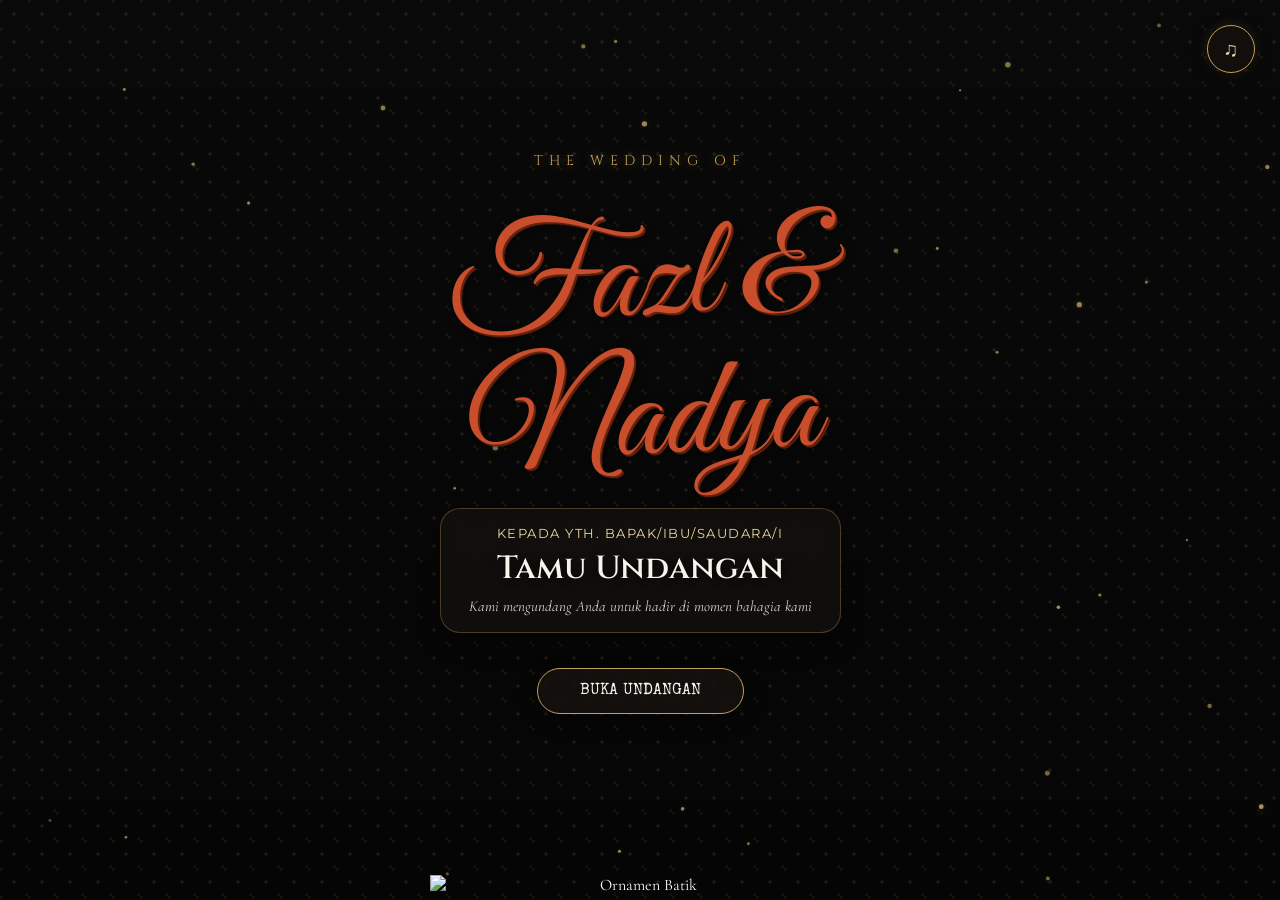
==== index.html @ 81a7ba08 "Update: Ubah sedikit design landing page" ====
<!DOCTYPE html>
<html lang="id">

<head>
    <meta charset="UTF-8">

    <meta name="viewport"
        content="width=device-width, initial-scale=1.0">

    <title>Fazl & Nadya - Wedding Invitation</title>

    <link rel="preconnect"
        href="https://fonts.googleapis.com">

    <link rel="preconnect"
        href="https://fonts.gstatic.com"
        crossorigin>

    <link href="https://fonts.googleapis.com/css2?family=Cinzel:wght@500;600;700&family=Cormorant+Garamond:ital,wght@0,400;0,500;0,600;0,700;1,400;1,600&family=Great+Vibes&family=Montserrat:wght@300;400;500;600;700&family=Special+Elite&display=swap"
        rel="stylesheet">

    <link rel="stylesheet" href="style.css">
</head>

<body>

<audio id="music" loop>
    <source src="assets/music.mp3" type="audio/mpeg">
</audio>

<button class="music-btn" id="musicBtn" aria-label="Toggle Music">
    ♫
</button>

<section class="page cover-page" id="page1">
    <div class="dark-overlay"></div>
    <div class="batik-bg-pattern"></div>
    
    <div class="cover-content">
        <div class="wedding-tag">THE WEDDING OF</div>
        <div class="cover-name">
            <span>Fazl &</span>
            <span>Nadya</span>
        </div>
        
        <div class="guest-section">
            <p class="guest-label">Kepada Yth. Bapak/Ibu/Saudara/i</p>
            <h3 class="guest-name">
            <?php echo $nama_tamu_tampil; ?>
            </h3>
            <span class="guest-sub">Kami mengundang Anda untuk hadir di momen bahagia kami</span>
        </div>
        
        <button class="open-btn pulse-glow" onclick="openInvitation()">
            BUKA UNDANGAN
        </button>

        <div class="bottom-ornament float-sway">
            <img src="assets/ornamen2.png" alt="Ornamen Batik">
        </div>
    </div>
</section>


<section class="page greeting-page" id="page2">
    <div class="dark-overlay"></div>
    <div class="batik-bg-pattern"></div>

    <div class="top-name reveal">
        Fazl &<br>
        Nadya
    </div>

    <div class="glass-box greeting-box reveal delay-1">
        <h2>Salam Hangat,</h2>
        <div class="batik-divider">
            <span></span>
            <div class="batik-motif">✦ ꕥ ✦</div>
            <span></span>
        </div>

        <p>
            Dengan penuh rasa syukur dan sukacita ke hadirat Tuhan Yang Maha Esa,
            kami bermaksud membagikan kabar bahagia ini bersama Anda. Kami mengundang
            Bapak/Ibu/Saudara/i untuk menjadi bagian dan saksi dari hari istimewa pernikahan kami.
        </p>

        <p>
            Merupakan suatu kehormatan dan kebahagiaan yang mendalam bagi kami
            apabila Bapak/Ibu/Saudara/i berkenan hadir serta memberikan doa restu
            bagi langkah awal perjalanan hidup baru kami.
        </p>
    </div>
</section>


<section class="page profile-page" id="page3">
    <div class="blur-background"></div>
    <div class="batik-bg-pattern"></div>

    <div class="profile-card reveal">
        <div class="profile-photo">
            <img src="assets/fazl.jpeg" alt="Fazl">
            <div class="photo-frame-accent"></div>
        </div>

        <div class="profile-info">
            <span class="profile-role">THE GROOM</span>
            <h1>Fazl El Hakeem, S.T</h1>
            <p class="profile-detail">
                <strong>Lahir :</strong> 01 Januari 2007
            </p>
            <p class="profile-detail">
                Putra tercinta dari Bapak Andy Weir &amp; Ibu Windy Floren
            </p>

            <blockquote class="profile-quote">
                “Bagi saya, dia bukan hanya pasangan hidup,
                tetapi juga rumah tempat saya selalu ingin pulang.”
            </blockquote>
        </div>
    </div>
    <div class="ornament top-ornament float-sway">
        <center><img src="assets/ornamen1.png" width="760" alt="Ornamen"></center>
    </div>
</section>


<section class="page profile-page bride-page" id="page4">
    <div class="blur-background"></div>
    <div class="batik-bg-pattern"></div>

    <div class="profile-card reverse reveal">
        <div class="profile-photo-nad">
            <img src="assets/nadya.jpeg" alt="Nadya">
            <div class="photo-frame-accent"></div>
        </div>

        <div class="profile-info">
            <span class="profile-role">THE BRIDE</span>
            <h1>Nadya Sulfa, S.T</h1>

            <p class="profile-detail" style="text-align: right;">
                <strong>Lahir :</strong> 31 Desember 2007
            </p>

            <p class="profile-detail" style="text-align: right;">
                Putri tercinta dari Bapak Ander Terzt &amp; Ibu Diana Lisen
            </p>

            <blockquote class="profile-quote right">
                “Dia adalah alasan saya percaya
                bahwa setiap doa baik selalu menemukan jalannya di waktu yang paling tepat.”
            </blockquote>
        </div>

    </div>
    <div class="ornament top-ornament float-sway">
        <center><img src="assets/ornamen1.png" width="760" alt="Ornamen"></center>
    </div>
</section>


<section class="page story-page" id="page5">
    <div class="dark-overlay"></div>
    <div class="batik-bg-pattern"></div>

    <div class="story-title reveal">
        <div class="story-name">
            Fazl &amp;<br>
            Nadya
        </div>
        <div class="story-label">
            • LOVE STORY •
        </div>
        <div class="batik-divider">
            <span></span>
            <div class="batik-motif">✦ ꕥ ✦</div>
            <span></span>
        </div>
    </div>

    <div class="story-container">
        <!-- STORY 1 -->
        <div class="story-card card-one reveal delay-1">
            <div class="paperclip">📎︎</div>
            <img src="assets/gallery1.jpeg" alt="First Met">
            <div class="story-text">
                <strong>First Met (2020)</strong>
                <span>
                    Pertemuan di Kampus
                    <p>“Pertemuan sederhana yang kemudian tumbuh menjadi awal dari cerita luar biasa.”</p>
                </span>
            </div>
        </div>

        <!-- STORY 2 -->
        <div class="story-card card-two reveal delay-2">
            <div class="paperclip">📎︎</div>
            <img src="assets/gallery2.jpeg" alt="The Journey">
            <div class="story-text">
                <strong>The Journey (2024–2026)</strong>
                <span>
                    Melangkah di Tempat yang Sama
                    <p>“Dari langkah yang seirama, tumbuh rasa saling percaya yang semakin nyata.”</p>
                </span>
            </div>
        </div>

        <!-- STORY 3 -->
        <div class="story-card card-three reveal delay-3">
            <div class="paperclip">📎︎</div>
            <img src="assets/gallery3.jpeg" alt="Beginning of Forever">
            <div class="story-text">
                <strong>Beginning of Forever (2027)</strong>
                <span>
                    Menuju Kehidupan Baru
                    <p>“Hari ini bukan akhir dari perjalanan, melainkan awal dari kebersamaan selamanya.”</p>
                </span>
            </div>
        </div>
    </div>
</section>


<section class="page event-page" id="page6">
  <div class="dark-overlay"></div>
  <div class="batik-bg-pattern"></div>

  <div class="event-wrapper reveal">

    <!-- 1. KIRI: WAKTU ACARA -->
    <div class="event-box event-left reveal delay-1">
      <h3 class="event-title">WAKTU ACARA</h3>
      <div class="batik-divider" style="margin: 8px auto;">
          <span></span>
          <div class="batik-motif">✦</div>
          <span></span>
      </div>
      <div class="date-stack">
        <span>12</span>
        <span>12</span>
        <span>2027</span>
      </div>
      <p class="event-day-info">Minggu • Pukul 09:00 WIB</p>
    </div>

    <!-- 2. TENGAH: FOTO + TULISAN NAMA PASANGAN -->
    <div class="event-middle reveal">
      <div class="photo-container">
        <h2 class="couple-name">Fazl &amp;<br>Nadya</h2>
        <img src="assets/gallery4.jpeg" alt="Fazl & Nadya" class="event-img">
      </div>
    </div>

    <!-- 3. KANAN: COUNTDOWN ACARA -->
    <div class="event-box event-right reveal delay-2">
      <h3 class="event-title">HITUNG MUNDUR</h3>
      <div class="batik-divider" style="margin: 8px auto;">
          <span></span>
          <div class="batik-motif">✦</div>
          <span></span>
      </div>
      <div class="countdown-row">
        <div class="time-card">
          <span id="hours">00</span>
          <small>JAM</small>
        </div>
        <span class="colon">:</span>
        <div class="time-card">
          <span id="minutes">00</span>
          <small>MENIT</small>
        </div>
        <span class="colon">:</span>
        <div class="time-card">
          <span id="seconds">00</span>
          <small>DETIK</small>
        </div>
      </div>
      <button class="remind-btn pulse-glow" onclick="alert('Tanggal acara pernikahan telah dicatat: 12 Desember 2027!')">
          INGATKAN SAYA
      </button>
    </div>

  </div>
</section>


<section class="page location-page" id="page7">
    <div class="dark-overlay"></div>
    <div class="batik-bg-pattern"></div>

    <div class="location-wrapper reveal">
        <div class="location-header">
            <span class="section-tag">WAKTU &amp; TEMPAT PERNIKAHAN</span>
            <h2 class="location-title">Lokasi Acara Pernikahan</h2>
            <div class="batik-divider">
                <span></span>
                <div class="batik-motif">✦ ꕥ ✦</div>
                <span></span>
            </div>
            <p class="location-subtitle">Dengan penuh rasa hormat, kami menanti kehadiran Bapak/Ibu/Saudara/i di venue istimewa ini</p>
        </div>

        <div class="location-grid">
            <!-- SISI KIRI: VENUE SHOWCASE (FOTO HOTEL MEWAH HD) -->
            <div class="venue-card reveal delay-1">
                <div class="venue-image-box">
                    <img src="assets/hotel-mewah.jpg" alt="Grand Ballroom Hotel Mulia Senayan" class="venue-img">
                </div>
                <div class="venue-details">
                    <h3 class="venue-name">The Grand Ballroom</h3>
                    <h4 class="venue-hotel">Hotel Mulia Senayan, Jakarta</h4>
                    <p class="venue-address">
                        Jl. Asia Afrika, Gelora, Kecamatan Tanah Abang, Kota Jakarta Pusat, DKI Jakarta 10270
                    </p>
                </div>
            </div>

            <!-- SISI KANAN: MAP & PETUNJUK ARAH -->
            <div class="map-card reveal delay-2">
                <div class="map-header">
                    <h4>Peta Lokasi &amp; Panduan Navigasi</h4>
                    <p>Klik tombol di bawah untuk melihat rute via Google Maps</p>
                </div>
                
                <div class="map-frame-box">
                    <iframe 
                        src="https://maps.google.com/maps?q=Hotel%20Mulia%20Senayan%20Jakarta&t=&z=15&ie=UTF8&iwloc=&output=embed" 
                        width="100%" 
                        height="240" 
                        style="border:0;" 
                        allowfullscreen="" 
                        loading="lazy"
                        referrerpolicy="no-referrer-when-downgrade"
                        title="Peta Hotel Mulia Senayan">
                    </iframe>
                </div>

                <div class="map-actions">
                    <a href="https://www.google.com/maps/search/?api=1&query=Hotel+Mulia+Senayan+Jakarta" 
                       target="_blank" 
                       rel="noopener noreferrer" 
                       class="luxury-map-btn pulse-glow">
                        <div class="btn-text">
                            <small>Petunjuk Arah Akurat</small>
                            <strong>BUKA DI GOOGLE MAPS</strong>
                        </div>
                    </a>
                </div>
            </div>
        </div>
    </div>
</section>


<section class="page page-gallery" id="page8">
    <div class="gallery-wrapper reveal">
    
        <div class="gallery-item foto1" onclick="openLightbox(this)">
            <img src="assets/gallery1.jpeg" alt="Foto 1">
            <div class="gallery-overlay"><span>🔍</span></div>
        </div>

        <div class="gallery-item foto2" onclick="openLightbox(this)">
            <img src="assets/gallery3.jpeg" alt="Foto 2">
            <div class="gallery-overlay"><span>🔍</span></div>
        </div>

        <div class="gallery-item foto3" onclick="openLightbox(this)">
            <img src="assets/gallery6.jpeg" alt="Foto 3">
            <div class="gallery-overlay"><span>🔍</span></div>
        </div>

        <div class="gallery-item foto4" onclick="openLightbox(this)">
            <img src="assets/gallery2.jpeg" alt="Foto 4">
            <div class="gallery-overlay"><span>🔍</span></div>
        </div>

        <div class="gallery-center">
            <div class="gallery-name">
                Fazl &amp;<br>
                Nadya
            </div>

            <div class="gallery-subtitle">
                WEDDING GALLERY
            </div>
            <div class="batik-divider" style="margin: 8px auto;">
                <span></span>
                <div class="batik-motif">✦ ꕥ ✦</div>
                <span></span>
            </div>
        </div>

        <div class="gallery-item foto5" onclick="openLightbox(this)">
            <img src="assets/gallery8.jpeg" alt="Foto 5">
            <div class="gallery-overlay"><span>🔍</span></div>
        </div>

        <div class="gallery-item foto6" onclick="openLightbox(this)">
            <img src="assets/1.jpeg" alt="Foto 6">
            <div class="gallery-overlay"><span>🔍</span></div>
        </div>

        <div class="gallery-item foto7" onclick="openLightbox(this)">
            <img src="assets/gallery7.jpeg" alt="Foto 7">
            <div class="gallery-overlay"><span>🔍</span></div>
        </div>

        <div class="gallery-item foto8" onclick="openLightbox(this)">
            <img src="assets/gallery4.jpeg" alt="Foto 8">
            <div class="gallery-overlay"><span>🔍</span></div>
        </div>
    </div>
</section>


<section class="page movie-page" id="page9">
    <div class="dark-overlay"></div>
    <div class="batik-bg-pattern"></div>

    <div class="movie-content reveal">
        <div class="movie-title">
            Fazl &amp; Nadya
            <span>WEDDING MOVIE</span>
        </div>
        <div class="batik-divider">
            <span></span>
            <div class="batik-motif">✦ ꕥ ✦</div>
            <span></span>
        </div>

        <div class="movie-box">
            <video controls poster="assets/bg.jpg">
                <source src="assets/Movie.mp4" type="video/mp4">
                Browser Anda tidak mendukung video.
            </video>
        </div>
    </div>
</section>


<section class="page wish-page" id="page10">
  <div class="dark-overlay"></div>
  <div class="batik-bg-pattern"></div>

  <div class="wish-container reveal">

    <!-- 1. KARTU UCAPAN GLASSMORPHISM -->
    <div class="wish-glass-card">
      <h3 class="wish-card-title">Kirim Doa Restu &amp; Ucapan</h3>
      <div class="batik-divider" style="margin: 10px auto 20px auto;">
          <span></span>
          <div class="batik-motif">✦</div>
          <span></span>
      </div>

      <form id="wishForm">
        <div class="wish-input-group">
          <label for="guestName">Nama Anda :</label>
          <input type="text" id="guestName" placeholder="Tuliskan nama lengkap Anda" required>
        </div>

        <div class="wish-input-group">
          <label for="message">Pesan &amp; Doa Restu :</label>
          <textarea id="message" rows="3" placeholder="Tuliskan doa serta ucapan selamat untuk kedua mempelai..." required></textarea>
        </div>

        <div class="wish-btn-container">
          <button type="submit" class="wish-submit-btn pulse-glow">
              KIRIM UCAPAN
          </button>
        </div>
      </form>

      <!-- FOOTER QR CODE & CASHLESS TEXT -->
      <div class="wish-cashless-footer">
        <div class="qr-box">
            <img src="assets/QR code.jpeg" alt="QR Code Amplop Digital" class="qr-img">
        </div>
        <div class="cashless-info">
            <strong>Tanda Kasih Digital (Cashless)</strong>
            <p class="gift-text">
              Doa restu Anda adalah karunia yang terindah bagi kami. Namun jika memberi merupakan ungkapan kasih, Anda dapat memberikan tanda kasih secara cashless melalui QRIS di atas.
            </p>
        </div>
      </div>
    </div>

    <!-- 2. TULISAN NAMA PASANGAN -->
    <div class="wish-couple-name">
      Fazl &amp;<br>
      Nadya
    </div>

  </div>
</section>


<section class="page thank-page" id="page11">
    <div class="dark-overlay"></div>
    <div class="batik-bg-pattern"></div>
    
    <div class="thank-container reveal">
        <!-- 1. TULISAN THANK YOU -->
        <div class="thank-left">
            <h1>Terima Kasih</h1>
            <div class="batik-divider">
                <span></span>
                <div class="batik-motif">✦ ꕥ ✦</div>
                <span></span>
            </div>
            <p>
                Merupakan kehormatan dan kebahagiaan bagi kami apabila Bapak/Ibu/Saudara/i berkenan hadir dan memberikan doa restu bagi lembaran baru kehidupan kami.<br>
                Sampai jumpa di hari bahagia kami!
            </p>
        </div>

        <!-- 2. NAMA PASANGAN -->
        <div class="thank-right-name">
            Fazl &amp;<br>
            Nadya
        </div>
    </div>
</section>

<!-- LIGHTBOX PREVIEW MODAL -->
<div id="imageLightbox" class="lightbox-modal" onclick="closeLightbox(event)">
    <button class="lightbox-close" aria-label="Tutup Pratinjau">&times;</button>
    <img class="lightbox-content" id="lightboxImg" alt="Foto Galeri Pernikahan">
</div>

<!-- FLOATING BOTTOM NAVIGATION BAR -->
<nav class="bottom-nav" id="bottomNav" aria-label="Navigasi Section Undangan">
    <a href="#page3" class="nav-item active" data-nav="page3">
        <span class="nav-label">Mempelai</span>
    </a>
    <a href="#page6" class="nav-item" data-nav="page6">
        <span class="nav-label">Acara</span>
    </a>
    <a href="#page7" class="nav-item" data-nav="page7">
        <span class="nav-label">Lokasi</span>
    </a>
    <a href="#page8" class="nav-item" data-nav="page8">
        <span class="nav-label">Galeri</span>
    </a>
    <a href="#page10" class="nav-item" data-nav="page10">
        <span class="nav-label">Ucapan</span>
    </a>
</nav>

<script src="script.js"></script>

</body>
</html>
---- style.css ----
* {
  margin: 0;
  padding: 0;
  box-sizing: border-box;
}

html {
  scroll-behavior: smooth;
}

body {
  background: #111;
  color: white;
  overflow-x: hidden;

  font-family: "Cormorant Garamond", serif;
}

.lock-scroll {
  overflow: hidden;
}

:root {
  --orange: #c94e2c;
  --orange-light: #df6441;
  --orange-dark: #9e361b;
  --gold: #c5a059;
  --gold-light: #ebd8a7;
  --gold-dark: #967431;
  --cream: #f7f4eb;
  --cream-soft: #eee9dd;
  --dark: #14110f;
  --dark-surface: #1e1916;
  --glass: rgba(24, 20, 18, 0.78);
  --glass-border: rgba(197, 160, 89, 0.32);
}

/* --- UTILITIES & BATIK JAVANESE ACCENTS --- */
.wedding-tag {
  font-family: 'Cinzel', serif;
  font-size: 14px;
  letter-spacing: 6px;
  color: var(--gold);
  text-shadow: 0 0 10px rgba(197, 160, 89, 0.5);
  margin-top: -35px;
  margin-bottom: 8px;
  z-index: 3;
}

.guest-section {
  position: relative;
  z-index: 3;
  text-align: center;
  color: white;
  margin-top: -15px;
  background: rgba(22, 18, 16, 0.72);
  backdrop-filter: blur(8px);
  padding: 16px 28px;
  border-radius: 20px;
  border: 1px solid var(--glass-border);
  box-shadow: 0 8px 25px rgba(0, 0, 0, 0.45);
}

.guest-label {
  font-family: 'Montserrat', sans-serif;
  font-size: 13px;
  letter-spacing: 1.5px;
  text-transform: uppercase;
  color: var(--gold-light);
  margin-bottom: 6px;
}

.guest-name {
  font-family: 'Cinzel', serif;
  font-size: clamp(22px, 3.5vw, 32px);
  font-weight: 600;
  color: var(--cream);
  text-shadow: 0 2px 8px rgba(0, 0, 0, 0.8);
  margin-bottom: 6px;
}

.guest-sub {
  font-family: 'Cormorant Garamond', serif;
  font-size: 15px;
  font-style: italic;
  color: #d8d3c5;
}

.batik-bg-pattern {
  position: absolute;
  inset: 0;
  background-image: 
    radial-gradient(circle at 50% 50%, rgba(197, 160, 89, 0.12) 1.5px, transparent 2px),
    radial-gradient(circle at 0 0, rgba(197, 160, 89, 0.08) 3px, transparent 3.5px),
    radial-gradient(circle at 100% 100%, rgba(197, 160, 89, 0.08) 3px, transparent 3.5px);
  background-size: 28px 28px;
  pointer-events: none;
  z-index: 1;
}

.batik-divider {
  display: flex;
  align-items: center;
  justify-content: center;
  gap: 12px;
  margin: 15px auto;
  width: 80%;
  max-width: 320px;
}

.batik-divider span {
  flex: 1;
  height: 1px;
  background: linear-gradient(90deg, transparent, var(--gold), transparent);
}

.batik-motif {
  color: var(--gold);
  font-size: 14px;
  letter-spacing: 4px;
  text-shadow: 0 0 10px rgba(197, 160, 89, 0.5);
}

.batik-badge {
  display: inline-block;
  font-family: 'Cinzel', serif;
  font-size: 11px;
  letter-spacing: 3px;
  color: var(--gold);
  border: 1px solid rgba(197, 160, 89, 0.4);
  padding: 4px 14px;
  border-radius: 20px;
  margin-bottom: 12px;
  background: rgba(197, 160, 89, 0.08);
}

/* --- ANIMATIONS ENGINE --- */
.reveal {
  opacity: 0;
  transform: translateY(35px);
  transition: opacity 0.85s cubic-bezier(0.16, 1, 0.3, 1), transform 0.85s cubic-bezier(0.16, 1, 0.3, 1);
  will-change: opacity, transform;
}

.reveal.revealed {
  opacity: 1;
  transform: translateY(0);
}

.delay-1 { transition-delay: 0.15s; }
.delay-2 { transition-delay: 0.3s; }
.delay-3 { transition-delay: 0.45s; }

@keyframes pulseGlow {
  0%, 100% {
    box-shadow: 0 0 15px rgba(201, 78, 44, 0.4), 0 0 25px rgba(197, 160, 89, 0.25);
    transform: scale(1);
  }
  50% {
    box-shadow: 0 0 25px rgba(201, 78, 44, 0.7), 0 0 45px rgba(197, 160, 89, 0.5);
    transform: scale(1.03);
  }
}

.pulse-glow {
  animation: pulseGlow 2.8s infinite ease-in-out;
}

@keyframes floatSway {
  0%, 100% {
    transform: translateX(-50%) translateY(0);
  }
  50% {
    transform: translateX(-50%) translateY(-8px);
  }
}

.float-sway {
  animation: floatSway 4s infinite ease-in-out;
}

@keyframes spinSlow {
  from { transform: rotate(0deg); }
  to { transform: rotate(360deg); }
}

.music-btn.playing {
  animation: spinSlow 6s linear infinite;
  border-color: var(--gold);
  color: var(--gold-light);
  box-shadow: 0 0 20px rgba(197, 160, 89, 0.6);
}

/* --- FLOATING BOTTOM NAVIGATION BAR --- */
.bottom-nav {
  position: fixed;
  bottom: 20px;
  left: 50%;
  transform: translateX(-50%) translateY(120px);
  opacity: 0;
  pointer-events: none;
  z-index: 9999;
  display: flex;
  align-items: center;
  gap: 6px;
  padding: 8px 16px;
  background: rgba(20, 16, 14, 0.88);
  backdrop-filter: blur(14px);
  -webkit-backdrop-filter: blur(14px);
  border: 1px solid var(--glass-border);
  border-radius: 40px;
  box-shadow: 0 10px 35px rgba(0, 0, 0, 0.6), 0 0 20px rgba(197, 160, 89, 0.2);
  transition: transform 0.6s cubic-bezier(0.16, 1, 0.3, 1), opacity 0.4s ease;
  max-width: 95vw;
}

body.invitation-open .bottom-nav {
  transform: translateX(-50%) translateY(0);
  opacity: 1;
  pointer-events: auto;
}

.nav-item {
  display: inline-flex;
  align-items: center;
  justify-content: center;
  text-decoration: none;
  color: var(--cream-soft);
  padding: 8px 16px;
  border-radius: 20px;
  transition: all 0.25s ease;
  font-family: 'Montserrat', sans-serif;
  font-size: 12px;
  font-weight: 500;
  letter-spacing: 0.8px;
  border: 1px solid transparent;
}

.nav-item:hover,
.nav-item.active {
  background: rgba(197, 160, 89, 0.25);
  color: var(--gold-light);
  border-color: rgba(197, 160, 89, 0.45);
  transform: translateY(-2px);
  box-shadow: 0 4px 15px rgba(197, 160, 89, 0.25);
}

body:not(.invitation-open) .page:not(#page1) {
  display: none !important;
}

#page1 {
  min-height: 100vh;
}

.page {
  position: relative;
  width: 100%;
  min-height: 110vh;
  overflow: hidden;
  background-size: cover;
  background-position: center;
  background-attachment: fixed;
  display: flex;
  align-items: center;
  justify-content: center;
}
.cover-page,
.greeting-page,
.profile-page,
.bride-page {
  background-image: url("assets/bg.jpg");
}

.story-page,
.event-page,
.location-page {
  background-image: url(assets/bg2.jpg);
}

.gallery-page {
  background-image: url(assets/bg3.jpeg);
}

.dark-overlay {
  position: absolute;
  inset: 0;
  background: linear-gradient(rgba(0, 0, 0, 0.48), rgba(0, 0, 0, 0.7));
  z-index: 0;
}

.cover-page {
  background-position: center;
}

.cover-content {
  position: relative;
  z-index: 2;
  width: 100%;
  min-height: 100vh;
  display: flex;
  flex-direction: column;
  justify-content: center;
  align-items: center;
  gap: 30px; /* Memberi jarak otomatis antar nama, tombol, dan ornamen */
  padding: 20px;
}

.cover-name {
  color: var(--orange);
  font-family: "Great Vibes", cursive;
  font-size: clamp(80px, 13vw, 140px);
  line-height: 0.999;
  text-align: center;
  transform: rotate(-3deg);
  text-shadow:
    2px 2px 1px #68230f,
    3px 3px 8px rgba(0, 0, 0, 0.7);
  margin-top: 5px;
}

.cover-name span {
  display: block;
}

.open-btn {
  position: relative;
  z-index: 5;
  margin-top: 5px;
  padding: 14px 42px;
  min-width: 200px;
  border-radius: 30px;
  border: 1px solid var(--gold);
  background: rgba(22, 18, 16, 0.85);
  color: var(--cream);
  font-family: "Special Elite", cursive;
  font-size: 16px;
  cursor: pointer;
  transition: 0.3s;
  box-shadow: 0 4px 20px rgba(0, 0, 0, 0.4);
}

.open-btn:hover {
  background: var(--orange);
  border-color: var(--gold-light);
  transform: scale(1.05); /* Efek membesar di tengah */
}

.ornament {
  position: absolute;
  z-index: 3;
  color: var(--cream);
  font-size: 30px;
  letter-spacing: 15px;
}

.bottom-ornament {
  position: absolute;
  bottom: 5px; /* Menempel di dasar/paling bawah layar */
  left: 50%;
  transform: translateX(-50%); /* Lurus pas di tengah secara horizontal */
  z-index: 2;
  width: 90%;
  max-width: 600px; /* Ukuran lebar pas agar tidak terlalu raksasa */
  text-align: center;
}

.bottom-ornament img {
  width: 70%;
  height: auto;
  display: block;
  margin: 0 auto;
}

.top-ornament {
  position: absolute;
  top: 5px; /* Mengatur posisi naik lebih ke atas dari batas atas halaman */
  left: 50%; /* Memindahkan titik acuan ke tengah layar secara horizontal */
  transform: translateX(
    -50%
  ); /* Menggeser 50% ke kiri agar presisi LURUS DI TENGAH */
  z-index: 3;
  width: 90%;
  max-width: 600px; /* Mengatur ukuran lebar maksimum ornamen agar pas & rapi */
  text-align: center;
}

.top-ornament img {
  width: 70%;
  height: auto;
  display: block;
  margin: 0 auto;
}

.top-name {
  position: absolute;
  top: 10px;
  z-index: 3;
  text-align: center;
  color: var(--orange);
  font-family: "Great Vibes", cursive;
  font-size: 75px;
  line-height: 0.9;
}

.glass-box {
  position: relative;
  z-index: 2;
  background: var(--glass);
  border: 1px solid var(--glass-border);
  backdrop-filter: blur(12px);
  -webkit-backdrop-filter: blur(12px);
  border-radius: 30px;
  box-shadow: 0 15px 35px rgba(0, 0, 0, 0.45), 0 0 20px rgba(197, 160, 89, 0.1);
}

.greeting-box {
  width: min(85%, 850px);
  padding: 40px 50px;
  color: #f7f4eb;
  font-family: "Cormorant Garamond", serif;
  font-size: 21px;
  line-height: 1.7;
  text-align: center;
}

.greeting-box h2 {
  margin-bottom: 12px;
  font-size: 28px;
  font-family: "Cinzel", serif;
  letter-spacing: 2px;
  color: var(--gold-light);
}

.greeting-box p {
  margin-bottom: 20px;
  color: #ece8db;
}

.profile-page {
  background-position: center;
}

.blur-background {
  position: absolute;
  inset: 0;
  background: linear-gradient(rgba(0, 0, 0, 0.55), rgba(0, 0, 0, 0.75));
  background-size: cover;
  background-position: center;
  filter: blur(5px);
  transform: scale(1.05);
  opacity: 0.85;
}

.profile-card {
  position: relative;
  z-index: 2;
  width: 90%;
  max-width: 1100px;
  display: flex;
  align-items: center;
  gap: 0;
  border-radius: 24px;
  box-shadow: 0 20px 45px rgba(0, 0, 0, 0.6);
  border: 1px solid var(--glass-border);
  overflow: hidden;
  transition: transform 0.35s ease, border-color 0.35s ease;
}

.profile-card:hover {
  transform: translateY(-4px);
  border-color: var(--gold);
}

.profile-photo {
  position: relative;
  width: 420px;
  height: 580px;
  flex-shrink: 0;
  overflow: hidden;
}

.profile-photo img {
  width: 100%;
  height: 100%;
  object-fit: cover;
  transition: transform 0.5s ease;
}

.profile-card:hover .profile-photo img,
.profile-card:hover .profile-photo-nad img {
  transform: scale(1.04);
}

.photo-frame-accent {
  position: absolute;
  inset: 12px;
  border: 1px solid rgba(197, 160, 89, 0.35);
  pointer-events: none;
  border-radius: 8px;
}

.profile-info {
  min-height: 425px;
  flex: 1;
  padding: 45px;
  display: flex;
  flex-direction: column;
  justify-content: center;
  background: var(--glass);
  backdrop-filter: blur(12px);
  -webkit-backdrop-filter: blur(12px);
}

.profile-role {
  font-family: 'Cinzel', serif;
  font-size: 11px;
  letter-spacing: 4px;
  color: var(--gold);
  margin-bottom: 8px;
}

.profile-info h1 {
  color: var(--orange-light);
  font-family: "Great Vibes", cursive;
  font-size: clamp(40px, 4.5vw, 70px);
  font-weight: 400;
  margin-bottom: 18px;
  line-height: 1.1;
  text-shadow: 1px 1px 3px rgba(0, 0, 0, 0.6);
}

.profile-detail {
  font-family: "Cormorant Garamond", serif;
  font-size: 21px;
  line-height: 1.6;
  margin-bottom: 8px;
  color: #eae5d8;
}

.profile-detail strong {
  font-family: "Montserrat", sans-serif;
  font-size: 14px;
  letter-spacing: 1px;
  color: var(--gold-light);
  text-transform: uppercase;
}

.profile-quote {
  margin-top: 20px;
  font-family: "Cormorant Garamond", serif;
  font-size: 19px;
  font-style: italic;
  line-height: 1.6;
  max-width: 650px;
  color: #dfd8c7;
  border-left: 2px solid var(--gold);
  padding-left: 18px;
}

.profile-photo-nad {
  position: relative;
  width: 420px;
  height: 580px;
  flex-shrink: 0;
  overflow: hidden;
}

.profile-photo-nad img {
  width: 100%;
  height: 100%;
  object-fit: cover;
  transition: transform 0.5s ease;
}

.right {
  text-align: right;
  margin-top: 20px;
  font-family: "Cormorant Garamond", serif;
  font-size: 19px;
  font-style: italic;
  line-height: 1.6;
  max-width: 650px;
  margin-left: auto;
  align-self: flex-end;
  border-left: none;
  border-right: 2px solid var(--gold);
  padding-right: 18px;
  padding-left: 0;
}

.profile-card.reverse {
  flex-direction: row-reverse;
}

.profile-card.reverse .profile-info {
  border-radius: 20px 0 0 20px;
  text-align: center;
}

.profile-card.reverse .profile-photo {
  order: 2;
}

.story-page {
  flex-direction: column;
  justify-content: flex-start;
  padding-top: 35px;
}

.story-title {
  position: relative;
  z-index: 3;
  display: flex;
  flex-direction: column;
  align-items: center;
  text-align: center;
  gap: 8px;
  margin-bottom: 20px;
}

.story-name {
  color: var(--orange);
  font-family: "Great Vibes", cursive;
  font-size: 65px;
  line-height: 0.95;
  text-shadow: 2px 2px 1px #68230f, 3px 3px 8px rgba(0, 0, 0, 0.7);
}

.story-label {
  padding: 8px 24px;
  border-radius: 20px;
  background: rgba(30, 24, 20, 0.7);
  border: 1px solid var(--glass-border);
  font-family: "Special Elite", cursive;
  font-size: 16px;
  color: var(--cream);
  letter-spacing: 3px;
}

.story-container {
  position: relative;
  z-index: 2;
  width: 85%;
  max-width: 1100px;
  display: flex;
  justify-content: center;
  align-items: center;
  gap: 30px;
  margin-top: 10px;
}

.story-card {
  position: relative;
  width: 30%;
  background: #f2f0e7;
  padding: 10px 10px 25px;
  color: #556a58;
  box-shadow: 0 10px 20px rgba(0, 0, 0, 0.4);
  transition: 0.3s;
}

.story-card:hover {
  transform: translateY(-10px) rotate(0deg);
}

.story-card img {
  display: block;
  width: 100%;
  aspect-ratio: 0.75;
  object-fit: cover;
}

.card-one {
  transform: rotate(2deg);
}

.card-two {
  transform: rotate(-4deg);
}

.card-three {
  transform: rotate(3deg);
}

.paperclip {
  position: absolute;
  top: -35px;
  left: 50%;
  font-size: 60px;
  color: #aaa;
  transform: translateX(-50%);
  z-index: 5;
}

.story-text {
  padding-top: 25px;
  text-align: center;
  font-family: "Special Elite", cursive;
  font-size: 20px;
  line-height: 1.4;
}

.story-text strong {
  display: block;
  margin-bottom: 5px;
}

/* ==========================================
   HALAMAN EVENT / ACARA (CSS GRID 3 KOLOM)
   ========================================== */

/* 1. Container Utama: Membagi 3 Kolom & Mengunci Vertikal Tengah */

/* 2. Kolom Kiri: Waktu Acara */

.date-number {
  display: flex;
  flex-direction: column;
  gap: 10px;
  font-family: "Special Elite", cursive;
  font-size: 65px;
  font-weight: bold;
  color: #ffffff;
  line-height: 1;
}

/* ==========================================
   HALAMAN EVENT / ACARA (3 KOLOM SEJAJAR)
   ========================================== */

/* Pembungkus Utama: Memaksa Layout Horisontal */
.event-wrapper {
  position: relative;
  z-index: 2;
  width: 100%;
  height: 100vh !important; /* Memenuhi seluruh tinggi skrin */
  min-height: 100vh !important;
  margin: 0 auto;
  padding: 0 !important; /* Buang padding supaya gambar rapat ke atas & bawah */

  display: flex !important;
  flex-direction: row !important;
  align-items: center !important;
  justify-content: space-between !important;
}

/* Setiap Kotak Kolom */
.event-box {
  display: flex;
  flex-direction: column;
  align-items: center;
  justify-content: center;
  text-align: center;
}

.event-left,
.event-right {
  flex: 1;
  min-width: 20px;
}

.event-middle {
  flex: 1.5;
  height: 100vh !important;
  display: flex;
  justify-content: center;
  align-items: center;
  padding: 0 !important;
}

.photo-container {
  position: relative;
  width: 100%;
  height: 100vh;
  display: flex;
  justify-content: center;
  align-items: center;
  overflow: hidden;
}

.photo-container .couple-name {
  position: absolute;
  top: 35px;
  left: 50%;
  transform: translateX(-50%);
  font-family: "Great Vibes", cursive;
  font-size: clamp(55px, 6vw, 85px);
  color: var(--orange);
  text-align: center;
  line-height: 0.95;
  text-shadow: 2px 2px 1px #68230f, 3px 3px 12px rgba(0, 0, 0, 0.85);
  z-index: 10;
  pointer-events: none;
  white-space: nowrap;
}

/* Foto Tengah */
.event-img {
  width: 100%;
  height: 100vh !important; /* Memaksa gambar membentang penuh 100% tinggi skrin */
  object-fit: cover; /* Menjaga proporsi gambar supaya tidak leper/gepeng */
  border-radius: 0 !important; /* Buang lekukan bucu supaya rapat ke tepi */
  box-shadow: none;
}

/* Judul Teks */
.event-title {
  font-size: 13px;
  letter-spacing: 2px;
  color: #ffffff;
  margin-bottom: 20px;
  font-family: "Special Elite", cursive;
  font-weight: normal;
}

/* Angka Tanggal Bertumpuk (Sisi Kiri) */
.date-stack {
  display: flex;
  flex-direction: column;
  gap: 8px;
}

.date-stack span {
  font-family: "Special Elite", cursive;
  font-size: 60px;
  font-weight: bold;
  color: #ffffff;
  line-height: 1;
}

/* Countdown Baris (Sisi Kanan) */
.countdown-row {
  display: flex;
  align-items: center;
  gap: 8px;
  margin-bottom: 20px;
}

.time-card {
  border: 1px solid rgba(255, 255, 255, 0.8);
  border-radius: 12px;
  padding: 8px 12px;
  min-width: 55px;
  background: rgba(0, 0, 0, 0.3);
  display: flex;
  flex-direction: column;
  align-items: center;
}

.time-card span {
  font-family: "Special Elite", cursive;
  font-size: 26px;
  font-weight: bold;
  color: #ffffff;
}

.time-card small {
  font-size: 9px;
  color: #dddddd;
  margin-top: 4px;
  letter-spacing: 1px;
}

.colon {
  font-size: 20px;
  color: #ffffff;
  font-weight: bold;
  margin-bottom: 10px;
}

/* Tombol Remind Me */
.remind-btn {
  padding: 8px 22px;
  border-radius: 20px;
  border: 1px solid rgba(255, 255, 255, 0.7);
  background: rgba(40, 40, 40, 0.6);
  color: #ffffff;
  font-family: "Special Elite", cursive;
  font-size: 11px;
  letter-spacing: 1.5px;
  cursor: pointer;
  transition: 0.3s;
}

.remind-btn:hover {
  background: #ffffff;
  color: #000000;
}

.countdown-area h3 {
  font-size: 14px;
  letter-spacing: 2px;
  color: #ffffff;
  margin-bottom: 20px;
  font-family: "Special Elite", cursive;
}

.countdown {
  display: flex;
  align-items: center;
  gap: 8px;
  margin-bottom: 20px;
}

.count-box {
  border: 1px solid rgba(255, 255, 255, 0.8);
  border-radius: 12px;
  padding: 8px 12px;
  min-width: 55px;
  background: rgba(0, 0, 0, 0.2);
  display: flex;
  flex-direction: column;
  align-items: center;
}

.count-box span {
  font-family: "Special Elite", cursive;
  font-size: 26px;
  font-weight: bold;
  color: #ffffff;
}

.count-box small {
  font-size: 10px;
  color: #dddddd;
  margin-top: 4px;
  letter-spacing: 1px;
}

.colon {
  font-size: 20px;
  color: #ffffff;
  font-weight: bold;
  margin-bottom: 12px;
}

/* Tombol Remind Me */
.remind-btn {
  margin-top: 0;
  padding: 8px 22px;
  border-radius: 20px;
  border: 1px solid rgba(255, 255, 255, 0.7);
  background: rgba(40, 40, 40, 0.6);
  color: #ffffff;
  font-family: "Special Elite", cursive;
  font-size: 12px;
  letter-spacing: 1.5px;
  cursor: pointer;
  transition: 0.3s;
}

.remind-btn:hover {
  background: #ffffff;
  color: #000000;
}

/* --- 7. REDESIGNED LOCATION PAGE (5-STAR HOTEL VENUE) --- */
.location-page {
  width: 100%;
  min-height: 100vh !important;
  display: flex !important;
  align-items: center !important;
  justify-content: center !important;
  padding: 80px 20px 100px 20px !important;
  position: relative;
  background: url("assets/bg2.jpg") center/cover no-repeat fixed !important;
}

.location-wrapper {
  position: relative;
  z-index: 2;
  width: 100%;
  max-width: 1100px;
  margin: 0 auto;
}

.location-header {
  text-align: center;
  margin-bottom: 35px;
}

.location-header .section-tag {
  display: inline-block;
  font-family: 'Cinzel', serif;
  font-size: 12px;
  letter-spacing: 3px;
  color: var(--gold);
  margin-bottom: 8px;
}

.location-header .location-title {
  font-family: 'Cinzel', serif;
  font-size: clamp(26px, 4vw, 40px);
  color: var(--cream);
  margin-bottom: 4px;
}

.location-subtitle {
  font-family: 'Cormorant Garamond', serif;
  font-size: 18px;
  font-style: italic;
  color: #d5d0c2;
  max-width: 600px;
  margin: 0 auto;
}

.location-grid {
  display: grid;
  grid-template-columns: 1.1fr 0.9fr;
  gap: 30px;
  align-items: stretch;
}

/* SISI KIRI: Venue Card */
.venue-card {
  background: var(--glass);
  backdrop-filter: blur(12px);
  -webkit-backdrop-filter: blur(12px);
  border: 1px solid var(--glass-border);
  border-radius: 24px;
  overflow: hidden;
  display: flex;
  flex-direction: column;
  box-shadow: 0 15px 40px rgba(0, 0, 0, 0.45);
  transition: transform 0.35s ease, border-color 0.35s ease, box-shadow 0.35s ease;
}

.venue-card:hover {
  transform: translateY(-5px);
  border-color: var(--gold);
  box-shadow: 0 20px 45px rgba(0, 0, 0, 0.55), 0 0 25px rgba(197, 160, 89, 0.25);
}

.venue-image-box {
  position: relative;
  width: 100%;
  height: 250px;
  overflow: hidden;
}

.venue-img {
  width: 100%;
  height: 100%;
  object-fit: cover;
  transition: transform 0.6s ease;
}

.venue-card:hover .venue-img {
  transform: scale(1.06);
}

.venue-badge {
  position: absolute;
  top: 15px;
  left: 15px;
  background: rgba(18, 14, 12, 0.88);
  border: 1px solid var(--gold);
  color: var(--gold-light);
  font-family: 'Cinzel', serif;
  font-size: 10px;
  letter-spacing: 1.5px;
  padding: 5px 12px;
  border-radius: 20px;
  backdrop-filter: blur(5px);
}

.venue-details {
  padding: 25px;
  display: flex;
  flex-direction: column;
  flex: 1;
}

.venue-name {
  font-family: 'Cinzel', serif;
  font-size: 26px;
  color: var(--orange-light);
  margin-bottom: 4px;
}

.venue-hotel {
  font-family: 'Montserrat', sans-serif;
  font-size: 15px;
  font-weight: 600;
  color: var(--gold);
  margin-bottom: 12px;
}

.venue-address {
  font-family: 'Cormorant Garamond', serif;
  font-size: 17px;
  line-height: 1.5;
  color: #e4e0d6;
  margin-bottom: 18px;
}

.venue-address .pin-icon {
  margin-right: 6px;
}

.venue-features {
  display: flex;
  flex-wrap: wrap;
  gap: 8px;
  margin-top: auto;
}

.feature-pill {
  font-family: 'Montserrat', sans-serif;
  font-size: 11px;
  background: rgba(197, 160, 89, 0.12);
  border: 1px solid rgba(197, 160, 89, 0.3);
  color: var(--gold-light);
  padding: 5px 12px;
  border-radius: 15px;
}

/* SISI KANAN: Map Card */
.map-card {
  background: var(--glass);
  backdrop-filter: blur(12px);
  -webkit-backdrop-filter: blur(12px);
  border: 1px solid var(--glass-border);
  border-radius: 24px;
  padding: 25px;
  display: flex;
  flex-direction: column;
  box-shadow: 0 15px 40px rgba(0, 0, 0, 0.45);
  transition: transform 0.35s ease, border-color 0.35s ease;
}

.map-card:hover {
  transform: translateY(-5px);
  border-color: var(--gold);
}

.map-header {
  margin-bottom: 14px;
}

.map-header h4 {
  font-family: 'Cinzel', serif;
  font-size: 19px;
  color: var(--gold);
  margin-bottom: 4px;
}

.map-header p {
  font-family: 'Montserrat', sans-serif;
  font-size: 12px;
  color: #c0bbb0;
}

.map-frame-box {
  border-radius: 16px;
  overflow: hidden;
  border: 1px solid rgba(197, 160, 89, 0.35);
  margin-bottom: 20px;
  flex: 1;
  min-height: 230px;
}

.map-actions {
  margin-top: auto;
}

.luxury-map-btn {
  display: flex;
  align-items: center;
  justify-content: center;
  gap: 12px;
  text-decoration: none;
  background: linear-gradient(135deg, var(--orange), var(--orange-dark));
  color: #fff;
  border: 1px solid var(--gold);
  border-radius: 30px;
  padding: 13px 25px;
  transition: all 0.3s ease;
  box-shadow: 0 8px 20px rgba(201, 78, 44, 0.4);
}

.luxury-map-btn:hover {
  background: linear-gradient(135deg, var(--gold), var(--gold-dark));
  color: #14110f;
  transform: translateY(-2px);
  box-shadow: 0 12px 25px rgba(197, 160, 89, 0.5);
}

.luxury-map-btn .btn-icon {
  font-size: 22px;
}

.luxury-map-btn .btn-text {
  text-align: left;
}

.luxury-map-btn small {
  display: block;
  font-family: 'Montserrat', sans-serif;
  font-size: 10px;
  text-transform: uppercase;
  letter-spacing: 1px;
  opacity: 0.9;
}

.luxury-map-btn strong {
  display: block;
  font-family: 'Cinzel', serif;
  font-size: 13px;
  letter-spacing: 1px;
}

/* --- 8. LUXURY EDITORIAL MOSAIC GALLERY (3x3 CLEAN & BALANCED) --- */
.page-gallery {
  min-height: 100vh;
  padding: 80px 20px 100px 20px;
  background: url("assets/bg.jpg") center/cover no-repeat fixed;
  display: flex;
  align-items: center;
  justify-content: center;
  position: relative;
}

.gallery-wrapper {
  width: 100%;
  max-width: 1100px;
  display: grid;
  grid-template-columns: repeat(3, 1fr);
  gap: 20px;
  position: relative;
  margin: 0 auto;
}

.gallery-item {
  position: relative;
  border-radius: 18px;
  overflow: hidden;
  height: 230px;
  border: 1px solid var(--glass-border);
  box-shadow: 0 10px 30px rgba(0, 0, 0, 0.45);
  cursor: pointer;
  background: var(--dark-surface);
  transition: transform 0.4s cubic-bezier(0.16, 1, 0.3, 1), box-shadow 0.4s ease, border-color 0.4s ease;
}

.gallery-item img {
  width: 100%;
  height: 100%;
  object-fit: cover;
  display: block;
  transition: transform 0.6s cubic-bezier(0.16, 1, 0.3, 1);
}

.gallery-overlay {
  position: absolute;
  inset: 0;
  background: rgba(20, 16, 14, 0.45);
  display: flex;
  align-items: center;
  justify-content: center;
  opacity: 0;
  transition: opacity 0.3s ease;
  font-size: 24px;
}

.gallery-item:hover {
  transform: translateY(-5px) scale(1.02);
  border-color: var(--gold);
  box-shadow: 0 16px 35px rgba(0, 0, 0, 0.65), 0 0 20px rgba(197, 160, 89, 0.35);
  z-index: 2;
}

.gallery-item:hover img {
  transform: scale(1.08);
}

.gallery-item:hover .gallery-overlay {
  opacity: 1;
}

.gallery-center {
  background: var(--glass);
  backdrop-filter: blur(14px);
  -webkit-backdrop-filter: blur(14px);
  border: 1px solid var(--gold);
  border-radius: 18px;
  display: flex;
  flex-direction: column;
  align-items: center;
  justify-content: center;
  padding: 25px 20px;
  text-align: center;
  height: 230px;
  box-shadow: 0 10px 30px rgba(0, 0, 0, 0.45), 0 0 25px rgba(197, 160, 89, 0.15);
}

.gallery-name {
  color: var(--orange-light);
  font-family: "Great Vibes", cursive;
  font-size: clamp(38px, 4vw, 55px);
  line-height: 0.95;
  text-align: center;
  text-shadow: 2px 2px 8px rgba(0, 0, 0, 0.6);
}

.gallery-subtitle {
  margin-top: 10px;
  font-family: 'Cinzel', serif;
  font-size: 11px;
  letter-spacing: 4px;
  color: var(--gold-light);
  font-weight: 600;
}

.movie-page {
  background-image: url(assets/bg4.jpg);
}

.movie-content {
  position: relative;
  z-index: 2;
  width: 195%;
  max-width: 1400px;
  text-align: center;
  margin-bottom: 50px;
  margin-top: 50px;
}

.movie-title {
  color: var(--orange);
  font-family: "Great Vibes", cursive;
  font-size: 80px;
  margin-bottom: 30px;
}

.movie-title span {
  display: block;
  color: white;
  font-family: "Special Elite", cursive;
  font-size: 25px;
}

.movie-box {
  width: 100%;
  border: 5px solid white;
  box-shadow: 0 10px 30px rgba(0, 0, 0, 0.5);
}

.movie-box video {
  display: block;
  width: 100%;
}

.wish-page {
  background-image: url("assets/bg3.jpeg"); /* Pastikan foto latar adalah foto taman pasangan */
  background-size: cover;
  background-position: center;
}

.wish-container {
  position: relative;
  z-index: 2;
  width: 100%;
  max-width: 96%;
  height: 100vh;
  padding: 40px 40px 40px 50px; /* Geser panel ucapan ke tepi kiri agar tidak menutupi foto mempelai */
  display: flex;
  align-items: center;
  justify-content: space-between;
  margin: 0 auto;
}

/* 1. KARTU KACA TRANSPARAN (SISI KIRI) */
.wish-glass-card {
  width: 530px;
  max-width: 90%;
  background: var(--glass);
  backdrop-filter: blur(14px);
  -webkit-backdrop-filter: blur(14px);
  border: 1px solid var(--glass-border);
  border-radius: 30px;
  padding: 35px 32px;
  color: #ffffff;
  box-shadow: 0 15px 35px rgba(0, 0, 0, 0.45), 0 0 20px rgba(197, 160, 89, 0.1);
}

.wish-card-title {
  font-family: "Cinzel", serif;
  font-size: 24px !important;
  letter-spacing: 1.5px;
  margin-bottom: 8px;
  color: var(--cream);
  font-weight: 600;
  text-align: center; /* Kalimat judul diletakkan di tengah panel */
}

/* Input & Textarea */
.wish-input-group {
  margin-bottom: 18px;
}

.wish-input-group label {
  display: block;
  font-family: "Montserrat", sans-serif;
  font-size: 12px !important;
  letter-spacing: 1.2px;
  margin-bottom: 8px;
  color: var(--gold-light);
  text-transform: uppercase;
}

.wish-input-group input {
  width: 100%;
  height: 48px;
  background: rgba(255, 255, 255, 0.08);
  border: 1px solid rgba(197, 160, 89, 0.35);
  border-radius: 24px;
  padding: 10px 18px;
  color: #ffffff;
  font-family: 'Montserrat', sans-serif;
  font-size: 14px;
  outline: none;
  box-sizing: border-box;
  transition: all 0.3s ease;
}

.wish-input-group textarea {
  width: 100%;
  height: 100px;
  background: rgba(255, 255, 255, 0.08);
  border: 1px solid rgba(197, 160, 89, 0.35);
  border-radius: 20px;
  padding: 12px 18px;
  color: #ffffff;
  font-family: 'Cormorant Garamond', serif;
  font-size: 17px;
  outline: none;
  resize: none;
  box-sizing: border-box;
  transition: all 0.3s ease;
}

.wish-input-group input:focus,
.wish-input-group textarea:focus {
  background: rgba(255, 255, 255, 0.14);
  border-color: var(--gold);
  box-shadow: 0 0 12px rgba(197, 160, 89, 0.3);
}

/* Tombol Kirim */
.wish-btn-container {
  display: flex;
  justify-content: flex-end;
  margin-top: 10px;
  margin-bottom: 22px;
}

.wish-submit-btn {
  background: linear-gradient(135deg, var(--orange), var(--orange-dark));
  border: 1px solid var(--gold);
  border-radius: 25px;
  padding: 10px 28px;
  color: #ffffff;
  font-family: "Cinzel", serif;
  font-size: 13px !important;
  letter-spacing: 1.5px;
  cursor: pointer;
  transition: all 0.3s ease;
  box-shadow: 0 6px 18px rgba(201, 78, 44, 0.35);
}

.wish-submit-btn:hover {
  background: linear-gradient(135deg, var(--gold), var(--gold-dark));
  color: #14110f;
  transform: translateY(-2px);
  box-shadow: 0 10px 22px rgba(197, 160, 89, 0.5);
}

/* Footer QR Code & Cashless Text */
.wish-cashless-footer {
  display: flex;
  align-items: center;
  gap: 16px;
  padding-top: 18px;
  border-top: 1px solid rgba(197, 160, 89, 0.25);
}

.qr-box {
  flex-shrink: 0;
  padding: 6px;
  background: #ffffff;
  border-radius: 12px;
  border: 1px solid var(--gold);
  box-shadow: 0 4px 15px rgba(0, 0, 0, 0.3);
}

.qr-img {
  width: 95px !important;
  height: 95px !important;
  display: block;
  object-fit: contain;
}

.cashless-info strong {
  display: block;
  font-family: "Cinzel", serif;
  font-size: 13px;
  letter-spacing: 1px;
  color: var(--gold-light);
  margin-bottom: 4px;
}

.gift-text {
  font-size: 14px !important;
  line-height: 1.5;
  color: #ddd8ce;
  font-family: "Cormorant Garamond", serif;
  margin: 0;
}

/* 2. TULISAN NAMA PASANGAN */
.wish-couple-name {
  position: absolute;
  top: 8%;
  right: 4%; /* Digeser ke tepi kanan agar tidak menutupi foto mempelai */
  font-family: "Great Vibes", cursive;
  font-size: clamp(70px, 8vw, 110px) !important;
  color: #ffffff !important;
  line-height: 0.88;
  text-align: right;
  text-shadow: 2px 2px 10px rgba(0, 0, 0, 0.7);
  pointer-events: none;
}

#wishForm textarea {
  height: 100px;
  resize: none;
}

.thank-page {
  background-image: url("assets/gallery6.jpeg");
  background-size: cover;
  background-position: center;
}

.thank-container {
  position: relative;
  z-index: 2;
  width: 100%;
  max-width: 96%;
  height: 100vh;
  margin: 0 auto;
  padding: 40px 50px;
  display: flex;
  align-items: center; /* Sejajar vertikal di tengah */
  justify-content: space-between;
  gap: 30px;
}

/* 1. UCAPAN THANK YOU (SEJAJAR TINGGINYA DENGAN NAMA MEMPELAI) */
.thank-left {
  position: relative;
  left: auto;
  bottom: auto;
  max-width: 530px;
  background: var(--glass);
  backdrop-filter: blur(12px);
  -webkit-backdrop-filter: blur(12px);
  padding: 35px 45px;
  border-radius: 24px;
  border: 1px solid var(--glass-border);
  box-shadow: 0 15px 35px rgba(0, 0, 0, 0.5);
  text-align: left;
  margin-left: 10px; /* Digeser ke tepi kiri agar tidak menutupi foto mempelai */
}

.thank-left h1 {
  font-family: "Cinzel", serif;
  font-size: 42px;
  letter-spacing: 2px;
  color: var(--cream) !important;
  margin-bottom: 4px;
  font-weight: 600;
}

.thank-left .batik-divider {
  margin: 10px 0 15px 0;
  max-width: 260px;
}

.thank-left p {
  font-family: "Cormorant Garamond", serif;
  font-size: 18px;
  letter-spacing: 0.5px;
  color: #ece7db !important;
  line-height: 1.6;
  margin: 0;
}

/* 2. NAMA PASANGAN (SEJAJAR SECARA VERTIKAL) */
.thank-right-name {
  position: relative;
  top: auto;
  right: auto;
  font-family: "Great Vibes", cursive;
  font-size: clamp(75px, 8vw, 120px);
  color: #ffffff !important;
  line-height: 0.95;
  text-align: right;
  margin-right: 15px; /* Digeser ke tepi kanan */
  text-shadow: 2px 2px 12px rgba(0, 0, 0, 0.7);
  pointer-events: none;
}

/* TOMBOL MUSIK DI ATAS KANAN (TIDAK TERTUTUP NAVBAR PADA MOBILE) */
.music-btn {
  position: fixed;
  top: 25px;
  right: 25px;
  bottom: auto;
  z-index: 10000;
  width: 48px;
  height: 48px;
  border-radius: 50%;
  border: 1.5px solid var(--gold);
  background: rgba(20, 16, 14, 0.82);
  backdrop-filter: blur(8px);
  -webkit-backdrop-filter: blur(8px);
  color: var(--gold-light);
  font-size: 20px;
  cursor: pointer;
  box-shadow: 0 4px 15px rgba(0, 0, 0, 0.5), 0 0 12px rgba(197, 160, 89, 0.2);
  transition: all 0.3s ease;
  display: flex;
  align-items: center;
  justify-content: center;
}

.music-btn:hover {
  transform: scale(1.08);
  border-color: #ffffff;
  color: #ffffff;
}

/* --- LIGHTBOX MODAL --- */
.lightbox-modal {
  display: none;
  position: fixed;
  z-index: 99999;
  inset: 0;
  background: rgba(10, 8, 7, 0.92);
  backdrop-filter: blur(12px);
  -webkit-backdrop-filter: blur(12px);
  align-items: center;
  justify-content: center;
  padding: 20px;
  opacity: 0;
  transition: opacity 0.3s ease;
}

.lightbox-modal.active {
  display: flex;
  opacity: 1;
}

.lightbox-content {
  max-width: 90vw;
  max-height: 85vh;
  object-fit: contain;
  border-radius: 14px;
  border: 2px solid var(--gold);
  box-shadow: 0 20px 60px rgba(0, 0, 0, 0.8), 0 0 30px rgba(197, 160, 89, 0.4);
  transform: scale(0.92);
  transition: transform 0.3s cubic-bezier(0.16, 1, 0.3, 1);
}

.lightbox-modal.active .lightbox-content {
  transform: scale(1);
}

.lightbox-close {
  position: absolute;
  top: 25px;
  right: 30px;
  font-size: 40px;
  color: var(--cream);
  background: transparent;
  border: none;
  cursor: pointer;
  transition: color 0.25s, transform 0.25s;
  line-height: 1;
}

.lightbox-close:hover {
  color: var(--gold);
  transform: scale(1.15);
}

/* ==========================================
   MEDIA QUERY VERSI MOBILE (<= 768px)
   Berdasarkan Mockup Mobile (Halaman 1–11)
   ========================================== */

@media screen and (max-width: 768px) {
  /* --- 0. TAMPILAN HALAMAN DENGAN UTAMA --- */
  .page {
    min-height: 100vh;
    padding: 30px 15px;
    background-attachment: scroll; /* Mencegah bug background fixed di browser mobile */
  }

  /* --- 1. COVER PAGE (HALAMAN 1) --- */
  .cover-content {
    justify-content: center;
    gap: 20px;
    padding: 20px 15px;
  }

  .wedding-tag {
    font-size: 12px;
    margin-top: -10px;
    margin-bottom: 4px;
    letter-spacing: 4px;
  }

  .cover-name {
    font-size: clamp(60px, 16vw, 90px);
    margin-top: 5px;
  }

  .open-btn {
    position: relative;
    bottom: auto;
    left: auto;
    transform: none;
    margin-top: 5px;
    padding: 11px 32px;
    font-size: 14px;
    min-width: 170px;
  }

  .bottom-ornament,
  .top-ornament {
    width: 90%;
    max-width: 360px;
  }

  /* --- 2. GREETING / SALAM HANGAT (HALAMAN 2) --- */
  .greeting-page {
    flex-direction: column;
    justify-content: flex-start;
    padding-top: 50px;
  }

  .top-name {
    position: relative;
    top: auto;
    font-size: 55px;
    margin-bottom: 20px;
  }

  .greeting-box {
    width: 100%;
    max-width: 400px;
    padding: 25px 20px;
    font-size: 14px;
    line-height: 1.6;
    border-radius: 20px;
  }

  .greeting-box h2 {
    font-size: 18px;
    margin-bottom: 15px;
    text-align: center;
  }

  .greeting-box p {
    margin-bottom: 15px;
    text-align: justify;
  }

  /* --- 3 & 4. PROFILE / PENGANTIN (HALAMAN 3 & 4) --- */
  .profile-page {
    padding-top: 40px;
    padding-bottom: 40px;
  }

  .profile-card,
  .profile-card.reverse {
    flex-direction: column !important;
    width: 100%;
    max-width: 360px;
    gap: 20px;
  }

  .profile-photo,
  .profile-photo-nad {
    width: 100%;
    max-width: 270px;
    height: 360px;
    border-radius: 135px 135px 20px 20px; /* Lengkungan bentuk arch/kubah sesuai mockup */
  }

  .profile-info {
    width: 100%;
    min-height: auto;
    padding: 25px 20px;
    border-radius: 20px !important;
    text-align: center !important;
  }

  .profile-info h1 {
    font-size: 38px;
    margin-bottom: 15px;
  }

  .profile-info p {
    font-size: 14px;
    text-align: center !important;
  }

  .profile-info blockquote,
  .right {
    font-size: 13px;
    max-width: 100%;
    margin-top: 15px;
    margin-left: 0 !important;
    text-align: center !important;
    align-self: center !important;
  }

  /* --- 5. LOVE STORY (HALAMAN 5) --- */
  .story-page {
    padding-top: 30px;
  }

  .story-title {
    position: relative;
    top: auto;
    flex-direction: column;
    gap: 10px;
    margin-bottom: 25px;
  }

  .story-name {
    font-size: 48px;
  }

  .story-label {
    font-size: 14px;
    padding: 6px 18px;
  }

  .story-container {
    flex-direction: column;
    width: 100%;
    max-width: 320px;
    gap: 35px;
    margin-top: 10px;
  }

  .story-card {
    width: 100%;
  }

  .story-text {
    font-size: 15px;
  }

  /* --- 6. EVENT / WAKTU & COUNTDOWN (HALAMAN 6) --- */
  .event-wrapper {
    flex-direction: column !important;
    height: auto !important;
    min-height: 100vh !important;
    padding: 40px 15px !important;
    gap: 25px;
  }

  .event-left,
  .event-right,
  .event-middle {
    flex: none;
    width: 100%;
    height: auto !important;
  }

  .date-stack {
    flex-direction: row;
    gap: 15px;
    justify-content: center;
  }

  .date-stack span {
    font-size: 40px;
  }

  .event-middle {
    margin: 10px 0;
  }

  .photo-container {
    position: relative;
    width: 100%;
    max-width: 300px;
    margin: 0 auto;
  }

  .event-img {
    height: 300px !important;
    border-radius: 20px !important;
  }

  .event-middle h1,
  .event-middle .couple-name,
  .photo-container .couple-name {
    position: absolute !important;
    font-family: "Great Vibes", cursive !important;
    font-size: 40px !important;
    top: 15px !important;
    left: 50% !important;
    transform: translateX(-50%) !important;
    color: var(--orange) !important;
    text-align: center !important;
    line-height: 0.95 !important;
    text-shadow: 2px 2px 1px #68230f, 2px 2px 8px rgba(0, 0, 0, 0.8) !important;
    z-index: 10 !important;
    white-space: nowrap !important;
  }

  .countdown-row {
    justify-content: center;
    gap: 6px;
  }

  .time-card {
    min-width: 50px;
    padding: 6px 8px;
  }

  .time-card span {
    font-size: 20px;
  }

  /* --- 7. LOKASI ACARA (HALAMAN 7) --- */
  .location-page {
    padding: 60px 15px 90px 15px !important;
    height: auto !important;
    min-height: 100vh !important;
    display: flex !important;
  }

  .location-grid {
    grid-template-columns: 1fr;
    gap: 20px;
  }

  .venue-image-box {
    height: 200px;
  }

  .venue-details, .map-card {
    padding: 20px;
  }

  .bottom-nav {
    bottom: 12px;
    padding: 6px 8px;
    gap: 4px;
    border-radius: 30px;
    max-width: 96vw;
  }

  .nav-item {
    padding: 7px 11px;
    font-size: 11px;
  }

  /* --- 8. WEDDING GALLERY (HALAMAN 8) --- */
  .page-gallery {
    padding: 60px 15px 90px 15px;
    height: auto;
  }

  .gallery-wrapper {
    height: auto;
    display: grid;
    grid-template-columns: repeat(2, 1fr);
    gap: 12px;
    padding: 0;
  }

  .gallery-center {
    grid-column: 1 / -1;
    order: -1;
    height: auto;
    padding: 20px 15px;
    margin-bottom: 5px;
  }

  .gallery-name {
    font-size: 42px;
  }

  .gallery-subtitle {
    font-size: 10px;
    letter-spacing: 3px;
    margin-top: 6px;
  }

  .gallery-item {
    height: 180px !important;
    border-radius: 12px;
  }

  /* --- 9. WEDDING MOVIE (HALAMAN 9) --- */
  .movie-content {
    width: 100%;
    max-width: 360px;
  }

  .movie-title {
    font-size: 50px;
    margin-bottom: 20px;
  }

  .movie-title span {
    font-size: 18px;
  }

  .movie-box {
    border-width: 3px;
  }

  /* --- 10. KIRIM UCAPAN & CASHLESS (HALAMAN 10) --- */
  .wish-container {
    flex-direction: column;
    height: auto;
    min-height: 100vh;
    padding: 60px 20px 90px 20px;
    margin-left: 0;
    gap: 20px;
    align-items: center;
    justify-content: center;
  }

  .wish-couple-name {
    position: relative;
    top: auto;
    right: auto;
    font-size: 55px !important;
    text-align: center;
    order: -1; /* Menampilkan judul nama pasangan di atas kartu ucapan */
  }

  .wish-glass-card {
    width: 100%;
    max-width: 360px;
    padding: 25px 20px;
    border-radius: 24px;
  }

  .wish-card-title {
    font-size: 18px !important;
    margin-bottom: 15px;
    text-align: center;
  }

  .wish-input-group label {
    font-size: 12px !important;
  }

  .wish-input-group input {
    height: 42px;
    font-size: 14px;
  }

  .wish-input-group textarea {
    height: 80px;
    font-size: 14px;
  }

  .wish-btn-container {
    justify-content: center;
    margin-top: 15px;
    margin-bottom: 20px;
  }

  .wish-submit-btn {
    font-size: 13px !important;
    padding: 10px 28px;
  }

  .qr-img {
    width: 75px !important;
    height: 75px !important;
  }

  .gift-text {
    font-size: 10px !important;
  }

  /* --- 11. THANK YOU PAGE (HALAMAN 11) --- */
  .thank-container {
    display: flex;
    flex-direction: column;
    align-items: center;
    justify-content: center;
    padding: 60px 20px 90px 20px;
    height: auto;
    min-height: 100vh;
    gap: 30px;
  }

  .thank-right-name {
    order: -1;
    position: relative;
    top: auto;
    right: auto;
    font-size: 65px;
    text-align: center;
    margin: 0;
  }

  .thank-left {
    position: relative;
    left: auto;
    bottom: auto;
    text-align: center;
    margin: 0;
    padding: 25px 20px;
    width: 100%;
    max-width: 380px;
  }

  .thank-left h1 {
    font-size: 34px;
    text-align: center;
  }

  .thank-left .batik-divider {
    margin: 10px auto 15px auto !important;
  }

  .thank-left p {
    font-size: 15px;
    text-align: center;
  }

  /* --- TOMBOL MUSIK FLOATING DI ATAS KANAN --- */
  .music-btn {
    width: 40px;
    height: 40px;
    font-size: 16px;
    top: 18px;
    right: 18px;
    bottom: auto;
  }
}
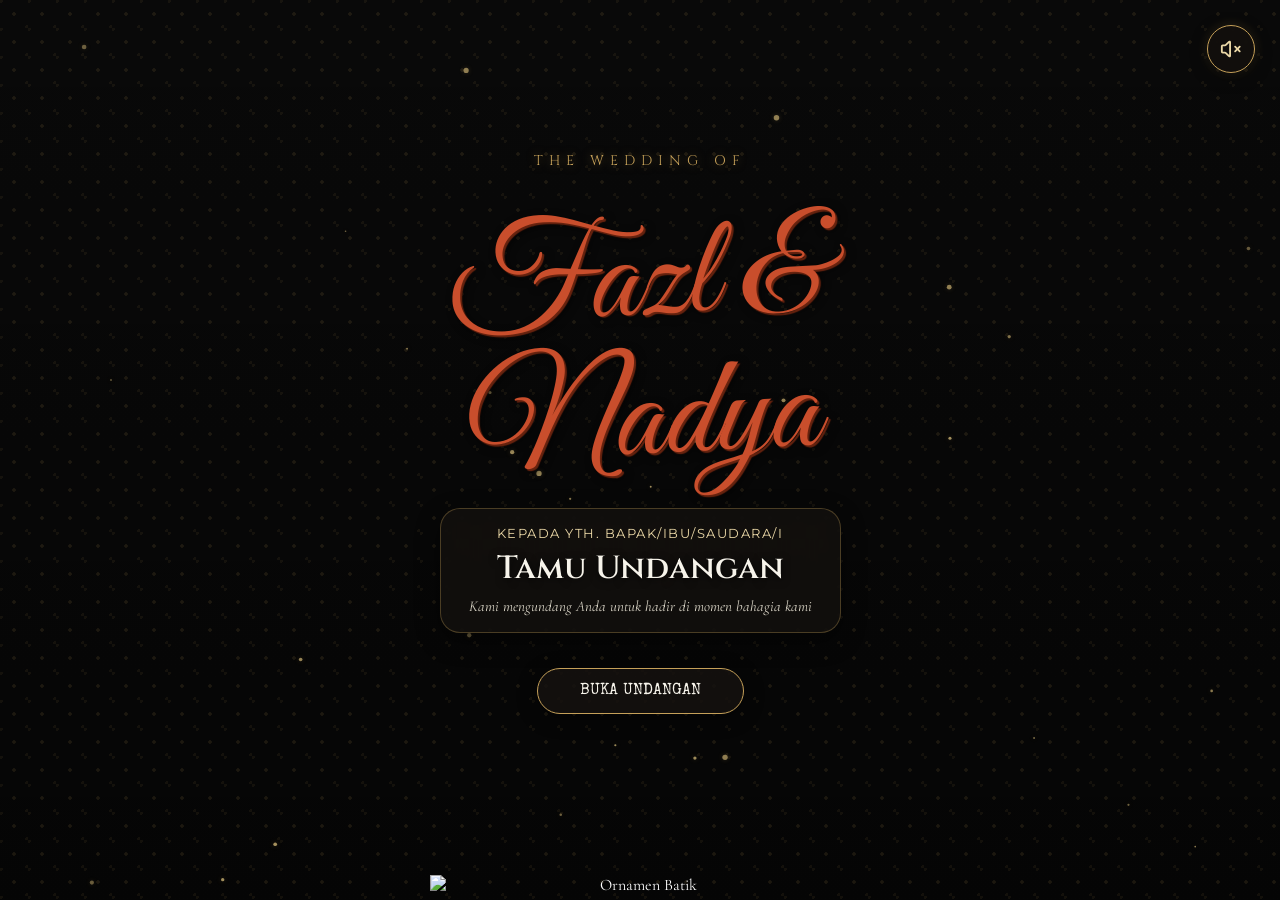
==== commit c11b4e2e: "Update: atur sedikit tata letak landing page" ====
--- a/index.html
+++ b/index.html
@@ -29,7 +29,12 @@
 </audio>
 
 <button class="music-btn" id="musicBtn" aria-label="Toggle Music">
-    ♫
+    <span class="music-icon-playing">
+        <svg xmlns="http://www.w3.org/2000/svg" width="22" height="22" viewBox="0 0 24 24" fill="none" stroke="currentColor" stroke-width="2" stroke-linecap="round" stroke-linejoin="round" class="lucide lucide-eighth-notes"><path d="M21 16V3a1 1 0 0 0-1.28-.96l-10 2.917a1 1 0 0 0-.72.96V19"/><circle cx="18" cy="16" r="3"/><circle cx="6" cy="19" r="3"/></svg>
+    </span>
+    <span class="music-icon-paused">
+        <svg xmlns="http://www.w3.org/2000/svg" width="22" height="22" viewBox="0 0 24 24" fill="none" stroke="currentColor" stroke-width="2" stroke-linecap="round" stroke-linejoin="round" class="lucide lucide-volume-x"><path d="M11 4.702a.7.7 0 0 0-1.203-.498L6.413 7.587A1.4 1.4 0 0 1 5.416 8H3a1 1 0 0 0-1 1v6a1 1 0 0 0 1 1h2.416a1.4 1.4 0 0 1 .997.413l3.383 3.384A.7.7 0 0 0 11 19.298z"/><path d="m16.5 14.5 5-5"/><path d="m16.5 9.5 5 5"/></svg>
+    </span>
 </button>
 
 <section class="page cover-page" id="page1">
@@ -242,7 +247,7 @@
         <span>12</span>
         <span>2027</span>
       </div>
-      <p class="event-day-info">Minggu • Pukul 09:00 WIB</p>
+      <p class="event-day-info">Minggu, Pukul 09:00 WIB</p>
     </div>
 
     <!-- 2. TENGAH: FOTO + TULISAN NAMA PASANGAN -->
@@ -292,7 +297,7 @@
 
     <div class="location-wrapper reveal">
         <div class="location-header">
-            <span class="section-tag">WAKTU &amp; TEMPAT PERNIKAHAN</span>
+            <!-- <span class="section-tag">WAKTU &amp; TEMPAT PERNIKAHAN</span> -->
             <h2 class="location-title">Lokasi Acara Pernikahan</h2>
             <div class="batik-divider">
                 <span></span>
@@ -343,7 +348,7 @@
                        rel="noopener noreferrer" 
                        class="luxury-map-btn pulse-glow">
                         <div class="btn-text">
-                            <small>Petunjuk Arah Akurat</small>
+                            <!-- <small>Petunjuk Arah Akurat</small> -->
                             <strong>BUKA DI GOOGLE MAPS</strong>
                         </div>
                     </a>
@@ -359,22 +364,30 @@
     
         <div class="gallery-item foto1" onclick="openLightbox(this)">
             <img src="assets/gallery1.jpeg" alt="Foto 1">
-            <div class="gallery-overlay"><span>🔍</span></div>
+            <div class="gallery-overlay">
+                <svg xmlns="http://www.w3.org/2000/svg" width="24" height="24" viewBox="0 0 24 24" fill="none" stroke="currentColor" stroke-width="2" stroke-linecap="round" stroke-linejoin="round" class="lucide lucide-search"><path d="m21 21-4.34-4.34"/><circle cx="11" cy="11" r="8"/></svg>
+            </div>
         </div>
 
         <div class="gallery-item foto2" onclick="openLightbox(this)">
             <img src="assets/gallery3.jpeg" alt="Foto 2">
-            <div class="gallery-overlay"><span>🔍</span></div>
+            <div class="gallery-overlay">
+                <svg xmlns="http://www.w3.org/2000/svg" width="24" height="24" viewBox="0 0 24 24" fill="none" stroke="currentColor" stroke-width="2" stroke-linecap="round" stroke-linejoin="round" class="lucide lucide-search"><path d="m21 21-4.34-4.34"/><circle cx="11" cy="11" r="8"/></svg>
+            </div>
         </div>
 
         <div class="gallery-item foto3" onclick="openLightbox(this)">
             <img src="assets/gallery6.jpeg" alt="Foto 3">
-            <div class="gallery-overlay"><span>🔍</span></div>
+            <div class="gallery-overlay">
+                <svg xmlns="http://www.w3.org/2000/svg" width="24" height="24" viewBox="0 0 24 24" fill="none" stroke="currentColor" stroke-width="2" stroke-linecap="round" stroke-linejoin="round" class="lucide lucide-search"><path d="m21 21-4.34-4.34"/><circle cx="11" cy="11" r="8"/></svg>
+            </div>
         </div>
 
         <div class="gallery-item foto4" onclick="openLightbox(this)">
             <img src="assets/gallery2.jpeg" alt="Foto 4">
-            <div class="gallery-overlay"><span>🔍</span></div>
+            <div class="gallery-overlay">
+                <svg xmlns="http://www.w3.org/2000/svg" width="24" height="24" viewBox="0 0 24 24" fill="none" stroke="currentColor" stroke-width="2" stroke-linecap="round" stroke-linejoin="round" class="lucide lucide-search"><path d="m21 21-4.34-4.34"/><circle cx="11" cy="11" r="8"/></svg>
+            </div>
         </div>
 
         <div class="gallery-center">
@@ -395,22 +408,30 @@
 
         <div class="gallery-item foto5" onclick="openLightbox(this)">
             <img src="assets/gallery8.jpeg" alt="Foto 5">
-            <div class="gallery-overlay"><span>🔍</span></div>
+            <div class="gallery-overlay">
+                <svg xmlns="http://www.w3.org/2000/svg" width="24" height="24" viewBox="0 0 24 24" fill="none" stroke="currentColor" stroke-width="2" stroke-linecap="round" stroke-linejoin="round" class="lucide lucide-search"><path d="m21 21-4.34-4.34"/><circle cx="11" cy="11" r="8"/></svg>
+            </div>
         </div>
 
         <div class="gallery-item foto6" onclick="openLightbox(this)">
             <img src="assets/1.jpeg" alt="Foto 6">
-            <div class="gallery-overlay"><span>🔍</span></div>
+            <div class="gallery-overlay">
+                <svg xmlns="http://www.w3.org/2000/svg" width="24" height="24" viewBox="0 0 24 24" fill="none" stroke="currentColor" stroke-width="2" stroke-linecap="round" stroke-linejoin="round" class="lucide lucide-search"><path d="m21 21-4.34-4.34"/><circle cx="11" cy="11" r="8"/></svg>
+            </div>
         </div>
 
         <div class="gallery-item foto7" onclick="openLightbox(this)">
             <img src="assets/gallery7.jpeg" alt="Foto 7">
-            <div class="gallery-overlay"><span>🔍</span></div>
+            <div class="gallery-overlay">
+                <svg xmlns="http://www.w3.org/2000/svg" width="24" height="24" viewBox="0 0 24 24" fill="none" stroke="currentColor" stroke-width="2" stroke-linecap="round" stroke-linejoin="round" class="lucide lucide-search"><path d="m21 21-4.34-4.34"/><circle cx="11" cy="11" r="8"/></svg>
+            </div>
         </div>
 
         <div class="gallery-item foto8" onclick="openLightbox(this)">
             <img src="assets/gallery4.jpeg" alt="Foto 8">
-            <div class="gallery-overlay"><span>🔍</span></div>
+            <div class="gallery-overlay">
+                <svg xmlns="http://www.w3.org/2000/svg" width="24" height="24" viewBox="0 0 24 24" fill="none" stroke="currentColor" stroke-width="2" stroke-linecap="round" stroke-linejoin="round" class="lucide lucide-search"><path d="m21 21-4.34-4.34"/><circle cx="11" cy="11" r="8"/></svg>
+            </div>
         </div>
     </div>
 </section>
@@ -533,20 +554,20 @@
 
 <!-- FLOATING BOTTOM NAVIGATION BAR -->
 <nav class="bottom-nav" id="bottomNav" aria-label="Navigasi Section Undangan">
-    <a href="#page3" class="nav-item active" data-nav="page3">
-        <span class="nav-label">Mempelai</span>
+    <a href="#page3" class="nav-item active" data-nav="page3" aria-label="Mempelai" title="Mempelai">
+        <svg xmlns="http://www.w3.org/2000/svg" width="24" height="24" viewBox="0 0 24 24" fill="none" stroke="currentColor" stroke-width="2" stroke-linecap="round" stroke-linejoin="round" class="lucide lucide-heart"><path d="M2 9.5a5.5 5.5 0 0 1 9.591-3.676.56.56 0 0 0 .818 0A5.49 5.49 0 0 1 22 9.5c0 2.29-1.5 4-3 5.5l-5.492 5.313a2 2 0 0 1-3 .019L5 15c-1.5-1.5-3-3.2-3-5.5"/></svg>
     </a>
-    <a href="#page6" class="nav-item" data-nav="page6">
-        <span class="nav-label">Acara</span>
+    <a href="#page6" class="nav-item" data-nav="page6" aria-label="Acara" title="Acara">
+        <svg xmlns="http://www.w3.org/2000/svg" width="24" height="24" viewBox="0 0 24 24" fill="none" stroke="currentColor" stroke-width="2" stroke-linecap="round" stroke-linejoin="round" class="lucide lucide-calendar"><path d="M8 2v3"/><path d="M16 2v3"/><rect x="3" y="3" width="18" height="18" rx="2"/><path d="M3 9h18"/></svg>
     </a>
-    <a href="#page7" class="nav-item" data-nav="page7">
-        <span class="nav-label">Lokasi</span>
+    <a href="#page7" class="nav-item" data-nav="page7" aria-label="Lokasi" title="Lokasi">
+        <svg xmlns="http://www.w3.org/2000/svg" width="24" height="24" viewBox="0 0 24 24" fill="none" stroke="currentColor" stroke-width="2" stroke-linecap="round" stroke-linejoin="round" class="lucide lucide-map-pinned"><path d="M18 8c0 3.613-3.869 7.429-5.393 8.795a1 1 0 01-1.214 0C9.87 15.429 6 11.613 6 8a6 6 0 0112 0"/><path d="M4.474 15h-.197a1 1 0 00-.969.753l-1.097 4.35a1.5 1.5 0 001.444 1.898L20.344 22a1.5 1.5 0 001.446-1.897l-1.098-4.35a1 1 0 00-.969-.753h-.197"/><circle cx="12" cy="8" r="2"/></svg>
     </a>
-    <a href="#page8" class="nav-item" data-nav="page8">
-        <span class="nav-label">Galeri</span>
+    <a href="#page8" class="nav-item" data-nav="page8" aria-label="Galeri" title="Galeri">
+        <svg xmlns="http://www.w3.org/2000/svg" width="24" height="24" viewBox="0 0 24 24" fill="none" stroke="currentColor" stroke-width="2" stroke-linecap="round" stroke-linejoin="round" class="lucide lucide-images"><path d="m22 11-1.296-1.296a2.4 2.4 0 0 0-3.408 0L11 16"/><path d="M4 8a2 2 0 0 0-2 2v10a2 2 0 0 0 2 2h10a2 2 0 0 0 2-2"/><circle cx="13" cy="7" r="1" fill="currentColor"/><rect x="8" y="2" width="14" height="14" rx="2"/></svg>
     </a>
-    <a href="#page10" class="nav-item" data-nav="page10">
-        <span class="nav-label">Ucapan</span>
+    <a href="#page10" class="nav-item" data-nav="page10" aria-label="Ucapan" title="Ucapan">
+        <svg xmlns="http://www.w3.org/2000/svg" width="24" height="24" viewBox="0 0 24 24" fill="none" stroke="currentColor" stroke-width="2" stroke-linecap="round" stroke-linejoin="round" class="lucide lucide-mail"><path d="m22 7-8.991 5.727a2 2 0 0 1-2.009 0L2 7"/><rect x="2" y="4" width="20" height="16" rx="2"/></svg>
     </a>
 </nav>
 
--- a/style.css
+++ b/style.css
@@ -194,7 +194,7 @@
 /* --- FLOATING BOTTOM NAVIGATION BAR --- */
 .bottom-nav {
   position: fixed;
-  bottom: 20px;
+  bottom: 22px;
   left: 50%;
   transform: translateX(-50%) translateY(120px);
   opacity: 0;
@@ -202,14 +202,14 @@
   z-index: 9999;
   display: flex;
   align-items: center;
-  gap: 6px;
-  padding: 8px 16px;
-  background: rgba(20, 16, 14, 0.88);
-  backdrop-filter: blur(14px);
-  -webkit-backdrop-filter: blur(14px);
+  gap: 12px;
+  padding: 10px 18px;
+  background: rgba(20, 16, 14, 0.9);
+  backdrop-filter: blur(16px);
+  -webkit-backdrop-filter: blur(16px);
   border: 1px solid var(--glass-border);
   border-radius: 40px;
-  box-shadow: 0 10px 35px rgba(0, 0, 0, 0.6), 0 0 20px rgba(197, 160, 89, 0.2);
+  box-shadow: 0 10px 35px rgba(0, 0, 0, 0.65), 0 0 20px rgba(197, 160, 89, 0.15);
   transition: transform 0.6s cubic-bezier(0.16, 1, 0.3, 1), opacity 0.4s ease;
   max-width: 95vw;
 }
@@ -221,28 +221,59 @@
 }
 
 .nav-item {
+  position: relative;
   display: inline-flex;
   align-items: center;
   justify-content: center;
+  width: 48px;
+  height: 48px;
+  border-radius: 50%;
+  color: var(--gold);
   text-decoration: none;
-  color: var(--cream-soft);
-  padding: 8px 16px;
-  border-radius: 20px;
-  transition: all 0.25s ease;
-  font-family: 'Montserrat', sans-serif;
-  font-size: 12px;
-  font-weight: 500;
-  letter-spacing: 0.8px;
-  border: 1px solid transparent;
-}
-
-.nav-item:hover,
+  transition: all 0.35s cubic-bezier(0.34, 1.56, 0.64, 1);
+  background: transparent;
+  border: 1.5px solid transparent;
+}
+
+.nav-item svg {
+  width: 22px;
+  height: 22px;
+  stroke: currentColor;
+  transition: transform 0.3s ease, filter 0.3s ease;
+}
+
+.nav-item:hover {
+  color: #ffffff;
+  transform: translateY(-4px);
+  background: rgba(197, 160, 89, 0.15);
+}
+
+/* Icon aktif timbul naik ke atas dengan efek menaikkan border atas panel navbar */
 .nav-item.active {
-  background: rgba(197, 160, 89, 0.25);
+  transform: translateY(-16px);
+  background: linear-gradient(145deg, #28201b, #15110f);
+  border-color: var(--gold);
   color: var(--gold-light);
-  border-color: rgba(197, 160, 89, 0.45);
-  transform: translateY(-2px);
-  box-shadow: 0 4px 15px rgba(197, 160, 89, 0.25);
+  box-shadow: 0 -4px 18px rgba(197, 160, 89, 0.45), 0 8px 20px rgba(0, 0, 0, 0.7);
+}
+
+.nav-item.active::before {
+  content: '';
+  position: absolute;
+  bottom: -10px;
+  left: 50%;
+  transform: translateX(-50%);
+  width: 28px;
+  height: 12px;
+  background: #191412;
+  border-top: 1.5px solid var(--gold);
+  border-radius: 12px 12px 0 0;
+  z-index: -1;
+}
+
+.nav-item.active svg {
+  transform: scale(1.12);
+  filter: drop-shadow(0 0 6px rgba(197, 160, 89, 0.6));
 }
 
 body:not(.invitation-open) .page:not(#page1) {
@@ -1255,13 +1286,24 @@
 .gallery-overlay {
   position: absolute;
   inset: 0;
-  background: rgba(20, 16, 14, 0.45);
+  background: rgba(20, 16, 14, 0.5);
   display: flex;
   align-items: center;
   justify-content: center;
   opacity: 0;
   transition: opacity 0.3s ease;
-  font-size: 24px;
+}
+
+.gallery-overlay svg {
+  color: var(--gold-light);
+  width: 32px;
+  height: 32px;
+  filter: drop-shadow(0 2px 8px rgba(0, 0, 0, 0.7));
+  transition: transform 0.3s ease;
+}
+
+.gallery-item:hover .gallery-overlay svg {
+  transform: scale(1.18);
 }
 
 .gallery-item:hover {
@@ -1364,7 +1406,7 @@
   width: 100%;
   max-width: 96%;
   height: 100vh;
-  padding: 40px 40px 40px 50px; /* Geser panel ucapan ke tepi kiri agar tidak menutupi foto mempelai */
+  padding: 40px 40px 40px 90px; /* Geser panel ucapan ke tepi kiri agar tidak menutupi foto mempelai */
   display: flex;
   align-items: center;
   justify-content: space-between;
@@ -1522,8 +1564,8 @@
 /* 2. TULISAN NAMA PASANGAN */
 .wish-couple-name {
   position: absolute;
-  top: 8%;
-  right: 4%; /* Digeser ke tepi kanan agar tidak menutupi foto mempelai */
+  top: 15%;
+  right: 20%; /* Digeser ke tepi kanan agar tidak menutupi foto mempelai */
   font-family: "Great Vibes", cursive;
   font-size: clamp(70px, 8vw, 110px) !important;
   color: #ffffff !important;
@@ -1608,7 +1650,7 @@
   color: #ffffff !important;
   line-height: 0.95;
   text-align: right;
-  margin-right: 15px; /* Digeser ke tepi kanan */
+  margin-right: 170px; /* Digeser ke tepi kanan */
   text-shadow: 2px 2px 12px rgba(0, 0, 0, 0.7);
   pointer-events: none;
 }
@@ -1643,6 +1685,32 @@
   color: #ffffff;
 }
 
+.music-btn .music-icon-playing {
+  display: none;
+}
+
+.music-btn .music-icon-paused {
+  display: flex;
+  align-items: center;
+  justify-content: center;
+}
+
+.music-btn.playing .music-icon-playing {
+  display: flex;
+  align-items: center;
+  justify-content: center;
+}
+
+.music-btn.playing .music-icon-paused {
+  display: none;
+}
+
+.music-btn svg {
+  width: 22px;
+  height: 22px;
+  stroke: currentColor;
+}
+
 /* --- LIGHTBOX MODAL --- */
 .lightbox-modal {
   display: none;
@@ -1965,15 +2033,31 @@
 
   .bottom-nav {
     bottom: 12px;
-    padding: 6px 8px;
-    gap: 4px;
-    border-radius: 30px;
+    padding: 6px 12px;
+    gap: 8px;
+    border-radius: 35px;
     max-width: 96vw;
   }
 
   .nav-item {
-    padding: 7px 11px;
-    font-size: 11px;
+    width: 42px;
+    height: 42px;
+    padding: 0;
+  }
+
+  .nav-item svg {
+    width: 20px;
+    height: 20px;
+  }
+
+  .nav-item.active {
+    transform: translateY(-13px);
+  }
+
+  .nav-item.active::before {
+    bottom: -8px;
+    width: 24px;
+    height: 10px;
   }
 
   /* --- 8. WEDDING GALLERY (HALAMAN 8) --- */
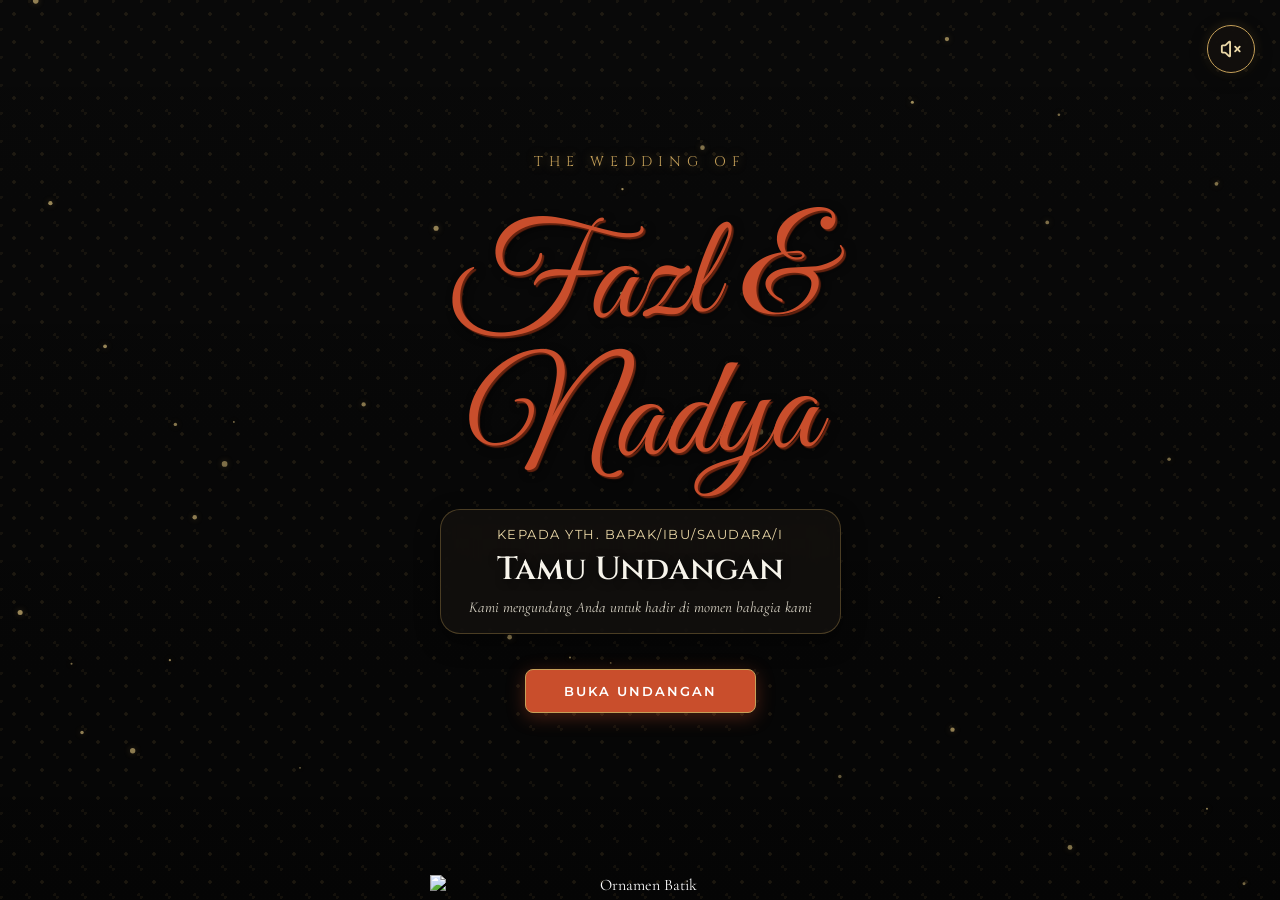
==== commit f8dacc05: "big update" ====
--- a/index.html
+++ b/index.html
@@ -42,7 +42,7 @@
     <div class="batik-bg-pattern"></div>
     
     <div class="cover-content">
-        <div class="wedding-tag">THE WEDDING OF</div>
+        <div class="wedding-tag" id="displayCoverTag">THE WEDDING OF</div>
         <div class="cover-name">
             <span>Fazl &</span>
             <span>Nadya</span>
@@ -53,7 +53,7 @@
             <h3 class="guest-name">
             <?php echo $nama_tamu_tampil; ?>
             </h3>
-            <span class="guest-sub">Kami mengundang Anda untuk hadir di momen bahagia kami</span>
+            <span class="guest-sub" id="displayCoverSub">Kami mengundang Anda untuk hadir di momen bahagia kami</span>
         </div>
         
         <button class="open-btn pulse-glow" onclick="openInvitation()">
@@ -77,20 +77,26 @@
     </div>
 
     <div class="glass-box greeting-box reveal delay-1">
-        <h2>Salam Hangat,</h2>
+        <h2 id="displayGreetingTitle">Salam Hangat,</h2>
         <div class="batik-divider">
             <span></span>
             <div class="batik-motif">✦ ꕥ ✦</div>
             <span></span>
         </div>
 
-        <p>
+        <div class="sacred-verse-card">
+            <p class="verse-quote" id="displayGreetingVerse">
+                “Dan di antara tanda-tanda (kebesaran)-Nya ialah Dia menciptakan pasangan-pasangan untukmu dari jenismu sendiri, agar kamu cenderung dan merasa tenteram kepadanya, dan Dia menjadikan di antaramu rasa kasih dan sayang.” (QS. Ar-Rum: 21)
+            </p>
+        </div>
+
+        <p id="displayGreetingText1">
             Dengan penuh rasa syukur dan sukacita ke hadirat Tuhan Yang Maha Esa,
             kami bermaksud membagikan kabar bahagia ini bersama Anda. Kami mengundang
             Bapak/Ibu/Saudara/i untuk menjadi bagian dan saksi dari hari istimewa pernikahan kami.
         </p>
 
-        <p>
+        <p id="displayGreetingText2">
             Merupakan suatu kehormatan dan kebahagiaan yang mendalam bagi kami
             apabila Bapak/Ibu/Saudara/i berkenan hadir serta memberikan doa restu
             bagi langkah awal perjalanan hidup baru kami.
@@ -105,21 +111,21 @@
 
     <div class="profile-card reveal">
         <div class="profile-photo">
-            <img src="assets/fazl.jpeg" alt="Fazl">
+            <img id="displayGroomPhoto" src="assets/fazl.jpeg" alt="Fazl">
             <div class="photo-frame-accent"></div>
         </div>
 
         <div class="profile-info">
             <span class="profile-role">THE GROOM</span>
-            <h1>Fazl El Hakeem, S.T</h1>
-            <p class="profile-detail">
+            <h1 id="displayGroomFull">Fazl El Hakeem, S.T</h1>
+            <p class="profile-detail" id="displayGroomBirth">
                 <strong>Lahir :</strong> 01 Januari 2007
             </p>
-            <p class="profile-detail">
+            <p class="profile-detail" id="displayGroomParents">
                 Putra tercinta dari Bapak Andy Weir &amp; Ibu Windy Floren
             </p>
 
-            <blockquote class="profile-quote">
+            <blockquote class="profile-quote" id="displayGroomQuote">
                 “Bagi saya, dia bukan hanya pasangan hidup,
                 tetapi juga rumah tempat saya selalu ingin pulang.”
             </blockquote>
@@ -137,23 +143,23 @@
 
     <div class="profile-card reverse reveal">
         <div class="profile-photo-nad">
-            <img src="assets/nadya.jpeg" alt="Nadya">
+            <img id="displayBridePhoto" src="assets/nadya.jpeg" alt="Nadya">
             <div class="photo-frame-accent"></div>
         </div>
 
         <div class="profile-info">
             <span class="profile-role">THE BRIDE</span>
-            <h1>Nadya Sulfa, S.T</h1>
-
-            <p class="profile-detail" style="text-align: right;">
+            <h1 id="displayBrideFull">Nadya Sulfa, S.T</h1>
+
+            <p class="profile-detail" style="text-align: right;" id="displayBrideBirth">
                 <strong>Lahir :</strong> 31 Desember 2007
             </p>
 
-            <p class="profile-detail" style="text-align: right;">
+            <p class="profile-detail" style="text-align: right;" id="displayBrideParents">
                 Putri tercinta dari Bapak Ander Terzt &amp; Ibu Diana Lisen
             </p>
 
-            <blockquote class="profile-quote right">
+            <blockquote class="profile-quote right" id="displayBrideQuote">
                 “Dia adalah alasan saya percaya
                 bahwa setiap doa baik selalu menemukan jalannya di waktu yang paling tepat.”
             </blockquote>
@@ -189,12 +195,11 @@
         <!-- STORY 1 -->
         <div class="story-card card-one reveal delay-1">
             <div class="paperclip">📎︎</div>
-            <img src="assets/gallery1.jpeg" alt="First Met">
+            <img id="displayStory1Photo" src="assets/gallery1.jpeg" alt="First Met">
             <div class="story-text">
-                <strong>First Met (2020)</strong>
+                <strong id="displayStory1Title">First Met (2020)</strong>
                 <span>
-                    Pertemuan di Kampus
-                    <p>“Pertemuan sederhana yang kemudian tumbuh menjadi awal dari cerita luar biasa.”</p>
+                    <p id="displayStory1Text">Pertemuan di Kampus - “Pertemuan sederhana yang kemudian tumbuh menjadi awal dari cerita luar biasa.”</p>
                 </span>
             </div>
         </div>
@@ -202,12 +207,11 @@
         <!-- STORY 2 -->
         <div class="story-card card-two reveal delay-2">
             <div class="paperclip">📎︎</div>
-            <img src="assets/gallery2.jpeg" alt="The Journey">
+            <img id="displayStory2Photo" src="assets/gallery2.jpeg" alt="The Journey">
             <div class="story-text">
-                <strong>The Journey (2024–2026)</strong>
+                <strong id="displayStory2Title">The Journey (2024–2026)</strong>
                 <span>
-                    Melangkah di Tempat yang Sama
-                    <p>“Dari langkah yang seirama, tumbuh rasa saling percaya yang semakin nyata.”</p>
+                    <p id="displayStory2Text">Melangkah di Tempat yang Sama - “Dari langkah yang seirama, tumbuh rasa saling percaya yang semakin nyata.”</p>
                 </span>
             </div>
         </div>
@@ -215,12 +219,11 @@
         <!-- STORY 3 -->
         <div class="story-card card-three reveal delay-3">
             <div class="paperclip">📎︎</div>
-            <img src="assets/gallery3.jpeg" alt="Beginning of Forever">
+            <img id="displayStory3Photo" src="assets/gallery3.jpeg" alt="Beginning of Forever">
             <div class="story-text">
-                <strong>Beginning of Forever (2027)</strong>
+                <strong id="displayStory3Title">Beginning of Forever (2027)</strong>
                 <span>
-                    Menuju Kehidupan Baru
-                    <p>“Hari ini bukan akhir dari perjalanan, melainkan awal dari kebersamaan selamanya.”</p>
+                    <p id="displayStory3Text">Menuju Kehidupan Baru - “Hari ini bukan akhir dari perjalanan, melainkan awal dari kebersamaan selamanya.”</p>
                 </span>
             </div>
         </div>
@@ -243,22 +246,22 @@
           <span></span>
       </div>
       <div class="date-stack">
-        <span>12</span>
-        <span>12</span>
-        <span>2027</span>
-      </div>
-      <p class="event-day-info">Minggu, Pukul 09:00 WIB</p>
+        <span id="displayEventDay">12</span>
+        <span id="displayEventMonth">12</span>
+        <span id="displayEventYear">2027</span>
+      </div>
+      <p class="event-day-info" id="displayEventTime">Minggu, Pukul 09:00 WIB</p>
     </div>
 
     <!-- 2. TENGAH: FOTO + TULISAN NAMA PASANGAN -->
     <div class="event-middle reveal">
       <div class="photo-container">
         <h2 class="couple-name">Fazl &amp;<br>Nadya</h2>
-        <img src="assets/gallery4.jpeg" alt="Fazl & Nadya" class="event-img">
-      </div>
-    </div>
-
-    <!-- 3. KANAN: COUNTDOWN ACARA -->
+        <img id="displayEventPhoto" src="assets/gallery4.jpeg" alt="Fazl & Nadya" class="event-img">
+      </div>
+    </div>
+
+    <!-- 3. KANAN: COUNTDOWN ACARA (HARI, JAM, MENIT, DETIK) -->
     <div class="event-box event-right reveal delay-2">
       <h3 class="event-title">HITUNG MUNDUR</h3>
       <div class="batik-divider" style="margin: 8px auto;">
@@ -268,6 +271,11 @@
       </div>
       <div class="countdown-row">
         <div class="time-card">
+          <span id="days">00</span>
+          <small>HARI</small>
+        </div>
+        <span class="colon">:</span>
+        <div class="time-card">
           <span id="hours">00</span>
           <small>JAM</small>
         </div>
@@ -297,7 +305,6 @@
 
     <div class="location-wrapper reveal">
         <div class="location-header">
-            <!-- <span class="section-tag">WAKTU &amp; TEMPAT PERNIKAHAN</span> -->
             <h2 class="location-title">Lokasi Acara Pernikahan</h2>
             <div class="batik-divider">
                 <span></span>
@@ -311,12 +318,12 @@
             <!-- SISI KIRI: VENUE SHOWCASE (FOTO HOTEL MEWAH HD) -->
             <div class="venue-card reveal delay-1">
                 <div class="venue-image-box">
-                    <img src="assets/hotel-mewah.jpg" alt="Grand Ballroom Hotel Mulia Senayan" class="venue-img">
+                    <img id="displayVenuePhoto" src="assets/hotel-mewah.jpg" alt="Grand Ballroom Hotel Mulia Senayan" class="venue-img">
                 </div>
                 <div class="venue-details">
-                    <h3 class="venue-name">The Grand Ballroom</h3>
-                    <h4 class="venue-hotel">Hotel Mulia Senayan, Jakarta</h4>
-                    <p class="venue-address">
+                    <h3 class="venue-name" id="displayVenueName">The Grand Ballroom</h3>
+                    <h4 class="venue-hotel" id="displayVenueHotel">Hotel Mulia Senayan, Jakarta</h4>
+                    <p class="venue-address" id="displayVenueAddress">
                         Jl. Asia Afrika, Gelora, Kecamatan Tanah Abang, Kota Jakarta Pusat, DKI Jakarta 10270
                     </p>
                 </div>
@@ -343,12 +350,12 @@
                 </div>
 
                 <div class="map-actions">
-                    <a href="https://www.google.com/maps/search/?api=1&query=Hotel+Mulia+Senayan+Jakarta" 
+                    <a id="displayMapsUrl"
+                       href="https://www.google.com/maps/search/?api=1&query=Hotel+Mulia+Senayan+Jakarta" 
                        target="_blank" 
                        rel="noopener noreferrer" 
                        class="luxury-map-btn pulse-glow">
                         <div class="btn-text">
-                            <!-- <small>Petunjuk Arah Akurat</small> -->
                             <strong>BUKA DI GOOGLE MAPS</strong>
                         </div>
                     </a>
@@ -363,28 +370,28 @@
     <div class="gallery-wrapper reveal">
     
         <div class="gallery-item foto1" onclick="openLightbox(this)">
-            <img src="assets/gallery1.jpeg" alt="Foto 1">
+            <img id="displayGal1" src="assets/gallery1.jpeg" alt="Foto 1">
             <div class="gallery-overlay">
                 <svg xmlns="http://www.w3.org/2000/svg" width="24" height="24" viewBox="0 0 24 24" fill="none" stroke="currentColor" stroke-width="2" stroke-linecap="round" stroke-linejoin="round" class="lucide lucide-search"><path d="m21 21-4.34-4.34"/><circle cx="11" cy="11" r="8"/></svg>
             </div>
         </div>
 
         <div class="gallery-item foto2" onclick="openLightbox(this)">
-            <img src="assets/gallery3.jpeg" alt="Foto 2">
+            <img id="displayGal2" src="assets/gallery3.jpeg" alt="Foto 2">
             <div class="gallery-overlay">
                 <svg xmlns="http://www.w3.org/2000/svg" width="24" height="24" viewBox="0 0 24 24" fill="none" stroke="currentColor" stroke-width="2" stroke-linecap="round" stroke-linejoin="round" class="lucide lucide-search"><path d="m21 21-4.34-4.34"/><circle cx="11" cy="11" r="8"/></svg>
             </div>
         </div>
 
         <div class="gallery-item foto3" onclick="openLightbox(this)">
-            <img src="assets/gallery6.jpeg" alt="Foto 3">
+            <img id="displayGal3" src="assets/gallery6.jpeg" alt="Foto 3">
             <div class="gallery-overlay">
                 <svg xmlns="http://www.w3.org/2000/svg" width="24" height="24" viewBox="0 0 24 24" fill="none" stroke="currentColor" stroke-width="2" stroke-linecap="round" stroke-linejoin="round" class="lucide lucide-search"><path d="m21 21-4.34-4.34"/><circle cx="11" cy="11" r="8"/></svg>
             </div>
         </div>
 
         <div class="gallery-item foto4" onclick="openLightbox(this)">
-            <img src="assets/gallery2.jpeg" alt="Foto 4">
+            <img id="displayGal4" src="assets/gallery2.jpeg" alt="Foto 4">
             <div class="gallery-overlay">
                 <svg xmlns="http://www.w3.org/2000/svg" width="24" height="24" viewBox="0 0 24 24" fill="none" stroke="currentColor" stroke-width="2" stroke-linecap="round" stroke-linejoin="round" class="lucide lucide-search"><path d="m21 21-4.34-4.34"/><circle cx="11" cy="11" r="8"/></svg>
             </div>
@@ -407,28 +414,28 @@
         </div>
 
         <div class="gallery-item foto5" onclick="openLightbox(this)">
-            <img src="assets/gallery8.jpeg" alt="Foto 5">
+            <img id="displayGal5" src="assets/gallery8.jpeg" alt="Foto 5">
             <div class="gallery-overlay">
                 <svg xmlns="http://www.w3.org/2000/svg" width="24" height="24" viewBox="0 0 24 24" fill="none" stroke="currentColor" stroke-width="2" stroke-linecap="round" stroke-linejoin="round" class="lucide lucide-search"><path d="m21 21-4.34-4.34"/><circle cx="11" cy="11" r="8"/></svg>
             </div>
         </div>
 
         <div class="gallery-item foto6" onclick="openLightbox(this)">
-            <img src="assets/1.jpeg" alt="Foto 6">
+            <img id="displayGal6" src="assets/1.jpeg" alt="Foto 6">
             <div class="gallery-overlay">
                 <svg xmlns="http://www.w3.org/2000/svg" width="24" height="24" viewBox="0 0 24 24" fill="none" stroke="currentColor" stroke-width="2" stroke-linecap="round" stroke-linejoin="round" class="lucide lucide-search"><path d="m21 21-4.34-4.34"/><circle cx="11" cy="11" r="8"/></svg>
             </div>
         </div>
 
         <div class="gallery-item foto7" onclick="openLightbox(this)">
-            <img src="assets/gallery7.jpeg" alt="Foto 7">
+            <img id="displayGal7" src="assets/gallery7.jpeg" alt="Foto 7">
             <div class="gallery-overlay">
                 <svg xmlns="http://www.w3.org/2000/svg" width="24" height="24" viewBox="0 0 24 24" fill="none" stroke="currentColor" stroke-width="2" stroke-linecap="round" stroke-linejoin="round" class="lucide lucide-search"><path d="m21 21-4.34-4.34"/><circle cx="11" cy="11" r="8"/></svg>
             </div>
         </div>
 
         <div class="gallery-item foto8" onclick="openLightbox(this)">
-            <img src="assets/gallery4.jpeg" alt="Foto 8">
+            <img id="displayGal8" src="assets/gallery4.jpeg" alt="Foto 8">
             <div class="gallery-overlay">
                 <svg xmlns="http://www.w3.org/2000/svg" width="24" height="24" viewBox="0 0 24 24" fill="none" stroke="currentColor" stroke-width="2" stroke-linecap="round" stroke-linejoin="round" class="lucide lucide-search"><path d="m21 21-4.34-4.34"/><circle cx="11" cy="11" r="8"/></svg>
             </div>
@@ -453,8 +460,8 @@
         </div>
 
         <div class="movie-box">
-            <video controls poster="assets/bg.jpg">
-                <source src="assets/Movie.mp4" type="video/mp4">
+            <video id="displayVideo" controls poster="assets/bg.jpg">
+                <source id="displayVideoSrc" src="assets/Movie.mp4" type="video/mp4">
                 Browser Anda tidak mendukung video.
             </video>
         </div>
@@ -495,16 +502,27 @@
         </div>
       </form>
 
-      <!-- FOOTER QR CODE & CASHLESS TEXT -->
+      <!-- FOOTER QR CODE & CASHLESS TEXT + BANK TRANSFER CARD -->
       <div class="wish-cashless-footer">
         <div class="qr-box">
-            <img src="assets/QR code.jpeg" alt="QR Code Amplop Digital" class="qr-img">
+            <img id="displayQrPhoto" src="assets/QR code.jpeg" alt="QR Code Amplop Digital" class="qr-img">
         </div>
         <div class="cashless-info">
             <strong>Tanda Kasih Digital (Cashless)</strong>
-            <p class="gift-text">
+            <p class="gift-text" id="displayCashlessText">
               Doa restu Anda adalah karunia yang terindah bagi kami. Namun jika memberi merupakan ungkapan kasih, Anda dapat memberikan tanda kasih secara cashless melalui QRIS di atas.
             </p>
+            <div class="bank-card-luxury">
+                <div class="bank-badge-gold" id="displayBankName">BCA</div>
+                <div class="bank-details-wrap">
+                    <span class="bank-acc-num" id="displayAccountNumber">1234567890</span>
+                    <small class="bank-acc-name" id="displayAccountName">a.n Fazl El Hakeem</small>
+                </div>
+                <button type="button" class="btn-copy-acc" onclick="copyBankAccount()" title="Salin Nomor Rekening">
+                    <svg xmlns="http://www.w3.org/2000/svg" width="13" height="13" viewBox="0 0 24 24" fill="none" stroke="currentColor" stroke-width="2" stroke-linecap="round" stroke-linejoin="round" class="lucide lucide-copy"><rect width="14" height="14" x="8" y="8" rx="2" ry="2"/><path d="M4 16c-1.1 0-2-.9-2-2V4c0-1.1.9-2 2-2h10c1.1 0 2 .9 2 2"/></svg>
+                    <span>Salin</span>
+                </button>
+            </div>
         </div>
       </div>
     </div>
--- a/style.css
+++ b/style.css
@@ -37,7 +37,7 @@
 
 /* --- UTILITIES & BATIK JAVANESE ACCENTS --- */
 .wedding-tag {
-  font-family: 'Cinzel', serif;
+  font-family: "Cinzel", serif;
   font-size: 14px;
   letter-spacing: 6px;
   color: var(--gold);
@@ -62,7 +62,7 @@
 }
 
 .guest-label {
-  font-family: 'Montserrat', sans-serif;
+  font-family: "Montserrat", sans-serif;
   font-size: 13px;
   letter-spacing: 1.5px;
   text-transform: uppercase;
@@ -71,7 +71,7 @@
 }
 
 .guest-name {
-  font-family: 'Cinzel', serif;
+  font-family: "Cinzel", serif;
   font-size: clamp(22px, 3.5vw, 32px);
   font-weight: 600;
   color: var(--cream);
@@ -80,7 +80,7 @@
 }
 
 .guest-sub {
-  font-family: 'Cormorant Garamond', serif;
+  font-family: "Cormorant Garamond", serif;
   font-size: 15px;
   font-style: italic;
   color: #d8d3c5;
@@ -89,10 +89,22 @@
 .batik-bg-pattern {
   position: absolute;
   inset: 0;
-  background-image: 
-    radial-gradient(circle at 50% 50%, rgba(197, 160, 89, 0.12) 1.5px, transparent 2px),
-    radial-gradient(circle at 0 0, rgba(197, 160, 89, 0.08) 3px, transparent 3.5px),
-    radial-gradient(circle at 100% 100%, rgba(197, 160, 89, 0.08) 3px, transparent 3.5px);
+  background-image:
+    radial-gradient(
+      circle at 50% 50%,
+      rgba(197, 160, 89, 0.12) 1.5px,
+      transparent 2px
+    ),
+    radial-gradient(
+      circle at 0 0,
+      rgba(197, 160, 89, 0.08) 3px,
+      transparent 3.5px
+    ),
+    radial-gradient(
+      circle at 100% 100%,
+      rgba(197, 160, 89, 0.08) 3px,
+      transparent 3.5px
+    );
   background-size: 28px 28px;
   pointer-events: none;
   z-index: 1;
@@ -123,7 +135,7 @@
 
 .batik-badge {
   display: inline-block;
-  font-family: 'Cinzel', serif;
+  font-family: "Cinzel", serif;
   font-size: 11px;
   letter-spacing: 3px;
   color: var(--gold);
@@ -137,28 +149,47 @@
 /* --- ANIMATIONS ENGINE --- */
 .reveal {
   opacity: 0;
-  transform: translateY(35px);
-  transition: opacity 0.85s cubic-bezier(0.16, 1, 0.3, 1), transform 0.85s cubic-bezier(0.16, 1, 0.3, 1);
-  will-change: opacity, transform;
+  transform: translateY(28px) scale(0.98);
+  filter: blur(4px);
+  transition:
+    opacity 0.85s cubic-bezier(0.16, 1, 0.3, 1),
+    transform 0.85s cubic-bezier(0.16, 1, 0.3, 1),
+    filter 0.85s cubic-bezier(0.16, 1, 0.3, 1);
+  will-change: opacity, transform, filter;
 }
 
 .reveal.revealed {
   opacity: 1;
-  transform: translateY(0);
-}
-
-.delay-1 { transition-delay: 0.15s; }
-.delay-2 { transition-delay: 0.3s; }
-.delay-3 { transition-delay: 0.45s; }
+  transform: translateY(0) scale(1);
+  filter: blur(0);
+}
+
+.delay-1 {
+  transition-delay: 0.12s;
+}
+.delay-2 {
+  transition-delay: 0.24s;
+}
+.delay-3 {
+  transition-delay: 0.36s;
+}
+.delay-4 {
+  transition-delay: 0.48s;
+}
 
 @keyframes pulseGlow {
-  0%, 100% {
-    box-shadow: 0 0 15px rgba(201, 78, 44, 0.4), 0 0 25px rgba(197, 160, 89, 0.25);
-    transform: scale(1);
+  0%,
+  100% {
+    box-shadow:
+      0 0 12px rgba(201, 78, 44, 0.35),
+      0 0 20px rgba(197, 160, 89, 0.2);
+    transform: translateY(0);
   }
   50% {
-    box-shadow: 0 0 25px rgba(201, 78, 44, 0.7), 0 0 45px rgba(197, 160, 89, 0.5);
-    transform: scale(1.03);
+    box-shadow:
+      0 0 22px rgba(201, 78, 44, 0.6),
+      0 0 35px rgba(197, 160, 89, 0.4);
+    transform: translateY(-2px);
   }
 }
 
@@ -167,7 +198,8 @@
 }
 
 @keyframes floatSway {
-  0%, 100% {
+  0%,
+  100% {
     transform: translateX(-50%) translateY(0);
   }
   50% {
@@ -180,8 +212,12 @@
 }
 
 @keyframes spinSlow {
-  from { transform: rotate(0deg); }
-  to { transform: rotate(360deg); }
+  from {
+    transform: rotate(0deg);
+  }
+  to {
+    transform: rotate(360deg);
+  }
 }
 
 .music-btn.playing {
@@ -209,8 +245,12 @@
   -webkit-backdrop-filter: blur(16px);
   border: 1px solid var(--glass-border);
   border-radius: 40px;
-  box-shadow: 0 10px 35px rgba(0, 0, 0, 0.65), 0 0 20px rgba(197, 160, 89, 0.15);
-  transition: transform 0.6s cubic-bezier(0.16, 1, 0.3, 1), opacity 0.4s ease;
+  box-shadow:
+    0 10px 35px rgba(0, 0, 0, 0.65),
+    0 0 20px rgba(197, 160, 89, 0.15);
+  transition:
+    transform 0.6s cubic-bezier(0.16, 1, 0.3, 1),
+    opacity 0.4s ease;
   max-width: 95vw;
 }
 
@@ -239,7 +279,9 @@
   width: 22px;
   height: 22px;
   stroke: currentColor;
-  transition: transform 0.3s ease, filter 0.3s ease;
+  transition:
+    transform 0.3s ease,
+    filter 0.3s ease;
 }
 
 .nav-item:hover {
@@ -254,11 +296,13 @@
   background: linear-gradient(145deg, #28201b, #15110f);
   border-color: var(--gold);
   color: var(--gold-light);
-  box-shadow: 0 -4px 18px rgba(197, 160, 89, 0.45), 0 8px 20px rgba(0, 0, 0, 0.7);
+  box-shadow:
+    0 -4px 18px rgba(197, 160, 89, 0.45),
+    0 8px 20px rgba(0, 0, 0, 0.7);
 }
 
 .nav-item.active::before {
-  content: '';
+  content: "";
   position: absolute;
   bottom: -10px;
   left: 50%;
@@ -358,23 +402,26 @@
   position: relative;
   z-index: 5;
   margin-top: 5px;
-  padding: 14px 42px;
-  min-width: 200px;
-  border-radius: 30px;
+  padding: 13px 38px;
+  min-width: 190px;
+  border-radius: 8px; /* Natural modern radius, non-pill */
   border: 1px solid var(--gold);
-  background: rgba(22, 18, 16, 0.85);
-  color: var(--cream);
-  font-family: "Special Elite", cursive;
-  font-size: 16px;
+  background: var(--orange);
+  color: #ffffff;
+  font-family: "Montserrat", sans-serif;
+  font-size: 13px;
+  font-weight: 600;
+  letter-spacing: 2px;
   cursor: pointer;
-  transition: 0.3s;
-  box-shadow: 0 4px 20px rgba(0, 0, 0, 0.4);
+  transition: all 0.25s ease;
+  box-shadow: 0 4px 18px rgba(201, 78, 44, 0.35);
 }
 
 .open-btn:hover {
-  background: var(--orange);
+  background: #a93c1e;
   border-color: var(--gold-light);
-  transform: scale(1.05); /* Efek membesar di tengah */
+  transform: translateY(-2px);
+  box-shadow: 0 6px 24px rgba(201, 78, 44, 0.45);
 }
 
 .ornament {
@@ -425,7 +472,7 @@
 
 .top-name {
   position: absolute;
-  top: 10px;
+  top: 70px;
   z-index: 3;
   text-align: center;
   color: var(--orange);
@@ -442,7 +489,9 @@
   backdrop-filter: blur(12px);
   -webkit-backdrop-filter: blur(12px);
   border-radius: 30px;
-  box-shadow: 0 15px 35px rgba(0, 0, 0, 0.45), 0 0 20px rgba(197, 160, 89, 0.1);
+  box-shadow:
+    0 15px 35px rgba(0, 0, 0, 0.45),
+    0 0 20px rgba(197, 160, 89, 0.1);
 }
 
 .greeting-box {
@@ -495,7 +544,9 @@
   box-shadow: 0 20px 45px rgba(0, 0, 0, 0.6);
   border: 1px solid var(--glass-border);
   overflow: hidden;
-  transition: transform 0.35s ease, border-color 0.35s ease;
+  transition:
+    transform 0.35s ease,
+    border-color 0.35s ease;
 }
 
 .profile-card:hover {
@@ -544,7 +595,7 @@
 }
 
 .profile-role {
-  font-family: 'Cinzel', serif;
+  font-family: "Cinzel", serif;
   font-size: 11px;
   letter-spacing: 4px;
   color: var(--gold);
@@ -655,7 +706,9 @@
   font-family: "Great Vibes", cursive;
   font-size: 65px;
   line-height: 0.95;
-  text-shadow: 2px 2px 1px #68230f, 3px 3px 8px rgba(0, 0, 0, 0.7);
+  text-shadow:
+    2px 2px 1px #68230f,
+    3px 3px 8px rgba(0, 0, 0, 0.7);
 }
 
 .story-label {
@@ -688,11 +741,14 @@
   padding: 10px 10px 25px;
   color: #556a58;
   box-shadow: 0 10px 20px rgba(0, 0, 0, 0.4);
-  transition: 0.3s;
+  transition: transform 0.35s cubic-bezier(0.16, 1, 0.3, 1), box-shadow 0.35s ease;
+  border-radius: 4px;
 }
 
 .story-card:hover {
-  transform: translateY(-10px) rotate(0deg);
+  transform: rotate(0deg) translateY(-14px) scale(1.03) !important;
+  box-shadow: 0 24px 50px rgba(0, 0, 0, 0.75), 0 0 25px rgba(197, 160, 89, 0.3) !important;
+  z-index: 10;
 }
 
 .story-card img {
@@ -700,18 +756,19 @@
   width: 100%;
   aspect-ratio: 0.75;
   object-fit: cover;
+  border-radius: 2px;
 }
 
 .card-one {
-  transform: rotate(2deg);
+  transform: rotate(-3.5deg) translateY(4px);
 }
 
 .card-two {
-  transform: rotate(-4deg);
+  transform: rotate(2.5deg) translateY(-8px);
 }
 
 .card-three {
-  transform: rotate(3deg);
+  transform: rotate(-2.5deg) translateY(6px);
 }
 
 .paperclip {
@@ -820,7 +877,9 @@
   color: var(--orange);
   text-align: center;
   line-height: 0.95;
-  text-shadow: 2px 2px 1px #68230f, 3px 3px 12px rgba(0, 0, 0, 0.85);
+  text-shadow:
+    2px 2px 1px #68230f,
+    3px 3px 12px rgba(0, 0, 0, 0.85);
   z-index: 10;
   pointer-events: none;
   white-space: nowrap;
@@ -902,88 +961,26 @@
 
 /* Tombol Remind Me */
 .remind-btn {
-  padding: 8px 22px;
-  border-radius: 20px;
-  border: 1px solid rgba(255, 255, 255, 0.7);
-  background: rgba(40, 40, 40, 0.6);
+  padding: 10px 24px;
+  border-radius: 8px; /* Natural modern radius, non-pill */
+  border: 1px solid rgba(197, 160, 89, 0.5);
+  background: var(--orange);
   color: #ffffff;
-  font-family: "Special Elite", cursive;
-  font-size: 11px;
+  font-family: "Montserrat", sans-serif;
+  font-size: 11.5px;
+  font-weight: 600;
   letter-spacing: 1.5px;
   cursor: pointer;
-  transition: 0.3s;
+  transition: all 0.25s ease;
+  box-shadow: 0 4px 14px rgba(201, 78, 44, 0.3);
 }
 
 .remind-btn:hover {
-  background: #ffffff;
-  color: #000000;
-}
-
-.countdown-area h3 {
-  font-size: 14px;
-  letter-spacing: 2px;
+  background: #a93c1e;
+  border-color: var(--gold-light);
   color: #ffffff;
-  margin-bottom: 20px;
-  font-family: "Special Elite", cursive;
-}
-
-.countdown {
-  display: flex;
-  align-items: center;
-  gap: 8px;
-  margin-bottom: 20px;
-}
-
-.count-box {
-  border: 1px solid rgba(255, 255, 255, 0.8);
-  border-radius: 12px;
-  padding: 8px 12px;
-  min-width: 55px;
-  background: rgba(0, 0, 0, 0.2);
-  display: flex;
-  flex-direction: column;
-  align-items: center;
-}
-
-.count-box span {
-  font-family: "Special Elite", cursive;
-  font-size: 26px;
-  font-weight: bold;
-  color: #ffffff;
-}
-
-.count-box small {
-  font-size: 10px;
-  color: #dddddd;
-  margin-top: 4px;
-  letter-spacing: 1px;
-}
-
-.colon {
-  font-size: 20px;
-  color: #ffffff;
-  font-weight: bold;
-  margin-bottom: 12px;
-}
-
-/* Tombol Remind Me */
-.remind-btn {
-  margin-top: 0;
-  padding: 8px 22px;
-  border-radius: 20px;
-  border: 1px solid rgba(255, 255, 255, 0.7);
-  background: rgba(40, 40, 40, 0.6);
-  color: #ffffff;
-  font-family: "Special Elite", cursive;
-  font-size: 12px;
-  letter-spacing: 1.5px;
-  cursor: pointer;
-  transition: 0.3s;
-}
-
-.remind-btn:hover {
-  background: #ffffff;
-  color: #000000;
+  transform: translateY(-2px);
+  box-shadow: 0 6px 18px rgba(201, 78, 44, 0.45);
 }
 
 /* --- 7. REDESIGNED LOCATION PAGE (5-STAR HOTEL VENUE) --- */
@@ -1013,7 +1010,7 @@
 
 .location-header .section-tag {
   display: inline-block;
-  font-family: 'Cinzel', serif;
+  font-family: "Cinzel", serif;
   font-size: 12px;
   letter-spacing: 3px;
   color: var(--gold);
@@ -1021,14 +1018,14 @@
 }
 
 .location-header .location-title {
-  font-family: 'Cinzel', serif;
+  font-family: "Cinzel", serif;
   font-size: clamp(26px, 4vw, 40px);
   color: var(--cream);
   margin-bottom: 4px;
 }
 
 .location-subtitle {
-  font-family: 'Cormorant Garamond', serif;
+  font-family: "Cormorant Garamond", serif;
   font-size: 18px;
   font-style: italic;
   color: #d5d0c2;
@@ -1054,13 +1051,18 @@
   display: flex;
   flex-direction: column;
   box-shadow: 0 15px 40px rgba(0, 0, 0, 0.45);
-  transition: transform 0.35s ease, border-color 0.35s ease, box-shadow 0.35s ease;
+  transition:
+    transform 0.35s ease,
+    border-color 0.35s ease,
+    box-shadow 0.35s ease;
 }
 
 .venue-card:hover {
   transform: translateY(-5px);
   border-color: var(--gold);
-  box-shadow: 0 20px 45px rgba(0, 0, 0, 0.55), 0 0 25px rgba(197, 160, 89, 0.25);
+  box-shadow:
+    0 20px 45px rgba(0, 0, 0, 0.55),
+    0 0 25px rgba(197, 160, 89, 0.25);
 }
 
 .venue-image-box {
@@ -1088,7 +1090,7 @@
   background: rgba(18, 14, 12, 0.88);
   border: 1px solid var(--gold);
   color: var(--gold-light);
-  font-family: 'Cinzel', serif;
+  font-family: "Cinzel", serif;
   font-size: 10px;
   letter-spacing: 1.5px;
   padding: 5px 12px;
@@ -1104,14 +1106,14 @@
 }
 
 .venue-name {
-  font-family: 'Cinzel', serif;
+  font-family: "Cinzel", serif;
   font-size: 26px;
   color: var(--orange-light);
   margin-bottom: 4px;
 }
 
 .venue-hotel {
-  font-family: 'Montserrat', sans-serif;
+  font-family: "Montserrat", sans-serif;
   font-size: 15px;
   font-weight: 600;
   color: var(--gold);
@@ -1119,7 +1121,7 @@
 }
 
 .venue-address {
-  font-family: 'Cormorant Garamond', serif;
+  font-family: "Cormorant Garamond", serif;
   font-size: 17px;
   line-height: 1.5;
   color: #e4e0d6;
@@ -1138,7 +1140,7 @@
 }
 
 .feature-pill {
-  font-family: 'Montserrat', sans-serif;
+  font-family: "Montserrat", sans-serif;
   font-size: 11px;
   background: rgba(197, 160, 89, 0.12);
   border: 1px solid rgba(197, 160, 89, 0.3);
@@ -1158,7 +1160,9 @@
   display: flex;
   flex-direction: column;
   box-shadow: 0 15px 40px rgba(0, 0, 0, 0.45);
-  transition: transform 0.35s ease, border-color 0.35s ease;
+  transition:
+    transform 0.35s ease,
+    border-color 0.35s ease;
 }
 
 .map-card:hover {
@@ -1171,14 +1175,14 @@
 }
 
 .map-header h4 {
-  font-family: 'Cinzel', serif;
+  font-family: "Cinzel", serif;
   font-size: 19px;
   color: var(--gold);
   margin-bottom: 4px;
 }
 
 .map-header p {
-  font-family: 'Montserrat', sans-serif;
+  font-family: "Montserrat", sans-serif;
   font-size: 12px;
   color: #c0bbb0;
 }
@@ -1197,52 +1201,44 @@
 }
 
 .luxury-map-btn {
-  display: flex;
+  display: inline-flex;
   align-items: center;
   justify-content: center;
-  gap: 12px;
+  gap: 10px;
   text-decoration: none;
-  background: linear-gradient(135deg, var(--orange), var(--orange-dark));
+  background: var(--orange);
   color: #fff;
-  border: 1px solid var(--gold);
-  border-radius: 30px;
-  padding: 13px 25px;
-  transition: all 0.3s ease;
-  box-shadow: 0 8px 20px rgba(201, 78, 44, 0.4);
+  border: 1px solid rgba(197, 160, 89, 0.45);
+  border-radius: 8px; /* Natural modern radius, non-pill */
+  padding: 12px 28px;
+  font-family: "Cinzel", serif;
+  font-size: 13px;
+  font-weight: 600;
+  letter-spacing: 1.5px;
+  transition: all 0.25s ease;
+  box-shadow: 0 4px 14px rgba(201, 78, 44, 0.35);
 }
 
 .luxury-map-btn:hover {
-  background: linear-gradient(135deg, var(--gold), var(--gold-dark));
-  color: #14110f;
+  background: #a93c1e;
+  border-color: var(--gold-light);
+  color: #ffffff;
   transform: translateY(-2px);
-  box-shadow: 0 12px 25px rgba(197, 160, 89, 0.5);
-}
-
-.luxury-map-btn .btn-icon {
-  font-size: 22px;
+  box-shadow: 0 6px 20px rgba(201, 78, 44, 0.45);
 }
 
 .luxury-map-btn .btn-text {
-  text-align: left;
-}
-
-.luxury-map-btn small {
-  display: block;
-  font-family: 'Montserrat', sans-serif;
-  font-size: 10px;
-  text-transform: uppercase;
-  letter-spacing: 1px;
-  opacity: 0.9;
+  text-align: center;
 }
 
 .luxury-map-btn strong {
   display: block;
-  font-family: 'Cinzel', serif;
+  font-family: "Cinzel", serif;
   font-size: 13px;
-  letter-spacing: 1px;
-}
-
-/* --- 8. LUXURY EDITORIAL MOSAIC GALLERY (3x3 CLEAN & BALANCED) --- */
+  letter-spacing: 1.5px;
+}
+
+/* --- 8. DYNAMIC EDITORIAL COLLAGE GALLERY --- */
 .page-gallery {
   min-height: 100vh;
   padding: 80px 20px 100px 20px;
@@ -1261,19 +1257,32 @@
   gap: 20px;
   position: relative;
   margin: 0 auto;
+  align-items: start;
 }
 
 .gallery-item {
   position: relative;
-  border-radius: 18px;
+  border-radius: 12px;
   overflow: hidden;
-  height: 230px;
   border: 1px solid var(--glass-border);
-  box-shadow: 0 10px 30px rgba(0, 0, 0, 0.45);
+  box-shadow: 0 10px 25px rgba(0, 0, 0, 0.45);
   cursor: pointer;
   background: var(--dark-surface);
-  transition: transform 0.4s cubic-bezier(0.16, 1, 0.3, 1), box-shadow 0.4s ease, border-color 0.4s ease;
-}
+  transition:
+    transform 0.4s cubic-bezier(0.16, 1, 0.3, 1),
+    box-shadow 0.4s ease,
+    border-color 0.4s ease;
+}
+
+/* Asymmetric Varied Heights (Editorial Look) */
+.foto1 { height: 320px; }
+.foto2 { height: 250px; }
+.foto3 { height: 300px; }
+.foto4 { height: 240px; }
+.foto5 { height: 320px; }
+.foto6 { height: 260px; }
+.foto7 { height: 300px; }
+.foto8 { height: 250px; }
 
 .gallery-item img {
   width: 100%;
@@ -1309,7 +1318,9 @@
 .gallery-item:hover {
   transform: translateY(-5px) scale(1.02);
   border-color: var(--gold);
-  box-shadow: 0 16px 35px rgba(0, 0, 0, 0.65), 0 0 20px rgba(197, 160, 89, 0.35);
+  box-shadow:
+    0 16px 35px rgba(0, 0, 0, 0.65),
+    0 0 20px rgba(197, 160, 89, 0.35);
   z-index: 2;
 }
 
@@ -1326,15 +1337,17 @@
   backdrop-filter: blur(14px);
   -webkit-backdrop-filter: blur(14px);
   border: 1px solid var(--gold);
-  border-radius: 18px;
+  border-radius: 12px;
   display: flex;
   flex-direction: column;
   align-items: center;
   justify-content: center;
   padding: 25px 20px;
   text-align: center;
-  height: 230px;
-  box-shadow: 0 10px 30px rgba(0, 0, 0, 0.45), 0 0 25px rgba(197, 160, 89, 0.15);
+  height: 220px;
+  box-shadow:
+    0 10px 30px rgba(0, 0, 0, 0.45),
+    0 0 25px rgba(197, 160, 89, 0.15);
 }
 
 .gallery-name {
@@ -1348,7 +1361,7 @@
 
 .gallery-subtitle {
   margin-top: 10px;
-  font-family: 'Cinzel', serif;
+  font-family: "Cinzel", serif;
   font-size: 11px;
   letter-spacing: 4px;
   color: var(--gold-light);
@@ -1424,7 +1437,9 @@
   border-radius: 30px;
   padding: 35px 32px;
   color: #ffffff;
-  box-shadow: 0 15px 35px rgba(0, 0, 0, 0.45), 0 0 20px rgba(197, 160, 89, 0.1);
+  box-shadow:
+    0 15px 35px rgba(0, 0, 0, 0.45),
+    0 0 20px rgba(197, 160, 89, 0.1);
 }
 
 .wish-card-title {
@@ -1457,10 +1472,10 @@
   height: 48px;
   background: rgba(255, 255, 255, 0.08);
   border: 1px solid rgba(197, 160, 89, 0.35);
-  border-radius: 24px;
-  padding: 10px 18px;
+  border-radius: 8px;
+  padding: 10px 16px;
   color: #ffffff;
-  font-family: 'Montserrat', sans-serif;
+  font-family: "Montserrat", sans-serif;
   font-size: 14px;
   outline: none;
   box-sizing: border-box;
@@ -1472,10 +1487,10 @@
   height: 100px;
   background: rgba(255, 255, 255, 0.08);
   border: 1px solid rgba(197, 160, 89, 0.35);
-  border-radius: 20px;
-  padding: 12px 18px;
+  border-radius: 8px;
+  padding: 12px 16px;
   color: #ffffff;
-  font-family: 'Cormorant Garamond', serif;
+  font-family: "Cormorant Garamond", serif;
   font-size: 17px;
   outline: none;
   resize: none;
@@ -1501,22 +1516,22 @@
 .wish-submit-btn {
   background: linear-gradient(135deg, var(--orange), var(--orange-dark));
   border: 1px solid var(--gold);
-  border-radius: 25px;
-  padding: 10px 28px;
+  border-radius: 8px;
+  padding: 11px 28px;
   color: #ffffff;
   font-family: "Cinzel", serif;
   font-size: 13px !important;
   letter-spacing: 1.5px;
   cursor: pointer;
   transition: all 0.3s ease;
-  box-shadow: 0 6px 18px rgba(201, 78, 44, 0.35);
+  box-shadow: 0 4px 14px rgba(201, 78, 44, 0.3);
 }
 
 .wish-submit-btn:hover {
   background: linear-gradient(135deg, var(--gold), var(--gold-dark));
   color: #14110f;
   transform: translateY(-2px);
-  box-shadow: 0 10px 22px rgba(197, 160, 89, 0.5);
+  box-shadow: 0 8px 20px rgba(197, 160, 89, 0.45);
 }
 
 /* Footer QR Code & Cashless Text */
@@ -1672,7 +1687,9 @@
   color: var(--gold-light);
   font-size: 20px;
   cursor: pointer;
-  box-shadow: 0 4px 15px rgba(0, 0, 0, 0.5), 0 0 12px rgba(197, 160, 89, 0.2);
+  box-shadow:
+    0 4px 15px rgba(0, 0, 0, 0.5),
+    0 0 12px rgba(197, 160, 89, 0.2);
   transition: all 0.3s ease;
   display: flex;
   align-items: center;
@@ -1738,7 +1755,9 @@
   object-fit: contain;
   border-radius: 14px;
   border: 2px solid var(--gold);
-  box-shadow: 0 20px 60px rgba(0, 0, 0, 0.8), 0 0 30px rgba(197, 160, 89, 0.4);
+  box-shadow:
+    0 20px 60px rgba(0, 0, 0, 0.8),
+    0 0 30px rgba(197, 160, 89, 0.4);
   transform: scale(0.92);
   transition: transform 0.3s cubic-bezier(0.16, 1, 0.3, 1);
 }
@@ -1756,7 +1775,9 @@
   background: transparent;
   border: none;
   cursor: pointer;
-  transition: color 0.25s, transform 0.25s;
+  transition:
+    color 0.25s,
+    transform 0.25s;
   line-height: 1;
 }
 
@@ -1924,12 +1945,30 @@
     flex-direction: column;
     width: 100%;
     max-width: 320px;
-    gap: 35px;
+    gap: 30px;
     margin-top: 10px;
   }
 
   .story-card {
     width: 100%;
+    transition: transform 0.4s ease, box-shadow 0.4s ease;
+  }
+
+  .story-container .card-one {
+    transform: rotate(-2.5deg);
+  }
+
+  .story-container .card-two {
+    transform: rotate(2.5deg);
+  }
+
+  .story-container .card-three {
+    transform: rotate(-2deg);
+  }
+
+  .story-card:hover,
+  .story-card:active {
+    transform: rotate(0deg) scale(1.02) !important;
   }
 
   .story-text {
@@ -1937,46 +1976,62 @@
   }
 
   /* --- 6. EVENT / WAKTU & COUNTDOWN (HALAMAN 6) --- */
+  .event-page {
+    padding: 40px 15px 80px 15px !important;
+    min-height: 100vh !important;
+    display: flex !important;
+    align-items: center !important;
+    justify-content: center !important;
+  }
+
   .event-wrapper {
     flex-direction: column !important;
     height: auto !important;
-    min-height: 100vh !important;
-    padding: 40px 15px !important;
-    gap: 25px;
+    min-height: auto !important;
+    padding: 0 !important;
+    gap: 16px !important;
+    width: 100% !important;
+    max-width: 360px !important;
+    margin: 0 auto !important;
   }
 
   .event-left,
-  .event-right,
+  .event-right {
+    flex: none;
+    width: 100%;
+    height: auto !important;
+    padding: 16px 20px !important;
+    border-radius: 14px !important;
+  }
+
   .event-middle {
     flex: none;
     width: 100%;
-    height: auto !important;
+    margin: 0 !important;
   }
 
   .date-stack {
     flex-direction: row;
-    gap: 15px;
+    gap: 12px;
     justify-content: center;
   }
 
   .date-stack span {
-    font-size: 40px;
-  }
-
-  .event-middle {
-    margin: 10px 0;
+    font-size: 32px !important;
   }
 
   .photo-container {
     position: relative;
     width: 100%;
-    max-width: 300px;
+    max-width: 250px;
     margin: 0 auto;
   }
 
   .event-img {
-    height: 300px !important;
-    border-radius: 20px !important;
+    height: 200px !important;
+    width: 100% !important;
+    object-fit: cover !important;
+    border-radius: 14px !important;
   }
 
   .event-middle h1,
@@ -1984,14 +2039,16 @@
   .photo-container .couple-name {
     position: absolute !important;
     font-family: "Great Vibes", cursive !important;
-    font-size: 40px !important;
-    top: 15px !important;
+    font-size: 34px !important;
+    top: 10px !important;
     left: 50% !important;
     transform: translateX(-50%) !important;
     color: var(--orange) !important;
     text-align: center !important;
     line-height: 0.95 !important;
-    text-shadow: 2px 2px 1px #68230f, 2px 2px 8px rgba(0, 0, 0, 0.8) !important;
+    text-shadow:
+      2px 2px 1px #68230f,
+      2px 2px 8px rgba(0, 0, 0, 0.8) !important;
     z-index: 10 !important;
     white-space: nowrap !important;
   }
@@ -2002,12 +2059,13 @@
   }
 
   .time-card {
-    min-width: 50px;
-    padding: 6px 8px;
+    min-width: 44px;
+    padding: 6px 6px;
+    border-radius: 8px;
   }
 
   .time-card span {
-    font-size: 20px;
+    font-size: 18px;
   }
 
   /* --- 7. LOKASI ACARA (HALAMAN 7) --- */
@@ -2027,7 +2085,8 @@
     height: 200px;
   }
 
-  .venue-details, .map-card {
+  .venue-details,
+  .map-card {
     padding: 20px;
   }
 
@@ -2093,9 +2152,17 @@
   }
 
   .gallery-item {
-    height: 180px !important;
     border-radius: 12px;
   }
+
+  .gallery-item.foto1 { height: 230px !important; border-radius: 16px 4px 16px 4px; }
+  .gallery-item.foto2 { height: 170px !important; border-radius: 4px 16px 4px 16px; transform: translateY(8px); }
+  .gallery-item.foto3 { height: 180px !important; border-radius: 16px 16px 4px 4px; }
+  .gallery-item.foto4 { height: 240px !important; border-radius: 4px 4px 16px 16px; transform: translateY(-6px); }
+  .gallery-item.foto5 { height: 210px !important; border-radius: 16px 4px 16px 4px; }
+  .gallery-item.foto6 { height: 180px !important; border-radius: 4px 16px 4px 16px; transform: translateY(6px); }
+  .gallery-item.foto7 { height: 220px !important; border-radius: 16px 16px 4px 4px; }
+  .gallery-item.foto8 { height: 170px !important; border-radius: 4px 4px 16px 16px; }
 
   /* --- 9. WEDDING MOVIE (HALAMAN 9) --- */
   .movie-content {
@@ -2117,37 +2184,54 @@
   }
 
   /* --- 10. KIRIM UCAPAN & CASHLESS (HALAMAN 10) --- */
+  .wish-page {
+    padding: 40px 15px 90px 15px !important;
+    min-height: 100vh !important;
+    display: flex !important;
+    align-items: center !important;
+    justify-content: center !important;
+  }
+
   .wish-container {
     flex-direction: column;
     height: auto;
-    min-height: 100vh;
-    padding: 60px 20px 90px 20px;
+    min-height: auto;
+    padding: 0;
     margin-left: 0;
-    gap: 20px;
+    gap: 16px;
     align-items: center;
     justify-content: center;
+    width: 100%;
+    max-width: 380px;
   }
 
   .wish-couple-name {
     position: relative;
     top: auto;
     right: auto;
-    font-size: 55px !important;
+    font-size: 48px !important;
     text-align: center;
     order: -1; /* Menampilkan judul nama pasangan di atas kartu ucapan */
+    margin-bottom: 0;
   }
 
   .wish-glass-card {
     width: 100%;
-    max-width: 360px;
-    padding: 25px 20px;
-    border-radius: 24px;
+    max-width: 100%;
+    box-sizing: border-box;
+    padding: 22px 18px;
+    border-radius: 16px;
+    overflow: hidden;
   }
 
   .wish-card-title {
     font-size: 18px !important;
-    margin-bottom: 15px;
+    margin-bottom: 12px;
     text-align: center;
+  }
+
+  .wish-input-group {
+    margin-bottom: 14px;
   }
 
   .wish-input-group label {
@@ -2157,31 +2241,90 @@
   .wish-input-group input {
     height: 42px;
     font-size: 14px;
+    border-radius: 8px;
+    padding: 10px 14px;
   }
 
   .wish-input-group textarea {
-    height: 80px;
+    height: 75px;
     font-size: 14px;
+    border-radius: 8px;
+    padding: 10px 14px;
   }
 
   .wish-btn-container {
     justify-content: center;
-    margin-top: 15px;
-    margin-bottom: 20px;
+    margin-top: 10px;
+    margin-bottom: 16px;
   }
 
   .wish-submit-btn {
-    font-size: 13px !important;
-    padding: 10px 28px;
+    font-size: 12px !important;
+    padding: 10px 24px;
+    border-radius: 8px;
+    width: 100%;
+    letter-spacing: 1px;
+  }
+
+  .wish-cashless-footer {
+    flex-direction: column;
+    align-items: center;
+    text-align: center;
+    gap: 12px;
+    padding-top: 14px;
+  }
+
+  .qr-box {
+    margin: 0 auto;
+    padding: 5px;
+    border-radius: 8px;
   }
 
   .qr-img {
-    width: 75px !important;
-    height: 75px !important;
+    width: 80px !important;
+    height: 80px !important;
+  }
+
+  .cashless-info {
+    width: 100%;
+    text-align: center;
+  }
+
+  .cashless-info strong {
+    font-size: 13px;
+    margin-bottom: 4px;
   }
 
   .gift-text {
-    font-size: 10px !important;
+    font-size: 12px !important;
+    line-height: 1.45;
+    word-break: break-word;
+    margin-bottom: 10px;
+    text-align: center;
+  }
+
+  .bank-card-luxury {
+    width: 100%;
+    box-sizing: border-box;
+    flex-direction: column;
+    gap: 8px;
+    padding: 10px 12px;
+    border-radius: 8px;
+    align-items: center;
+  }
+
+  .bank-details-wrap {
+    text-align: center;
+  }
+
+  .bank-acc-num {
+    font-size: 14px;
+  }
+
+  .btn-copy-acc {
+    width: 100%;
+    justify-content: center;
+    padding: 7px 12px;
   }
 
   /* --- 11. THANK YOU PAGE (HALAMAN 11) --- */
@@ -2241,3 +2384,176 @@
     bottom: auto;
   }
 }
+
+/* ================================================================
+   CONTINUOUS ANIMATIONS & REFINED LUXURY MICRO-INTERACTIONS
+   ================================================================ */
+@keyframes shimmerMotif {
+  0%, 100% {
+    opacity: 0.75;
+    filter: drop-shadow(0 0 2px rgba(197, 160, 89, 0.4));
+  }
+  50% {
+    opacity: 1;
+    filter: drop-shadow(0 0 10px rgba(229, 201, 130, 0.9));
+  }
+}
+
+.batik-motif {
+  animation: shimmerMotif 3.5s infinite ease-in-out;
+}
+
+@keyframes floatOrnament {
+  0%, 100% {
+    transform: translateY(0);
+  }
+  50% {
+    transform: translateY(-8px);
+  }
+}
+
+.top-ornament img,
+.bottom-ornament img {
+  animation: floatOrnament 4.5s infinite ease-in-out;
+}
+
+/* Card Interactive Hover Lift & Glow */
+.glass-box,
+.profile-card,
+.venue-card,
+.map-card,
+.wish-glass-card {
+  transition: transform 0.35s cubic-bezier(0.16, 1, 0.3, 1), box-shadow 0.35s ease, border-color 0.35s ease;
+}
+
+.profile-card:hover,
+.venue-card:hover,
+.map-card:hover,
+.wish-glass-card:hover {
+  transform: translateY(-4px);
+  border-color: rgba(197, 160, 89, 0.4);
+  box-shadow: 0 16px 40px rgba(0, 0, 0, 0.7), 0 0 25px rgba(197, 160, 89, 0.12);
+}
+
+.story-card {
+  transition: transform 0.4s cubic-bezier(0.16, 1, 0.3, 1), box-shadow 0.4s ease;
+}
+
+.story-card:hover {
+  transform: translateY(-8px) scale(1.02) !important;
+  box-shadow: 0 20px 45px rgba(0, 0, 0, 0.8), 0 0 30px rgba(197, 160, 89, 0.25) !important;
+  z-index: 5;
+}
+
+.gallery-item img {
+  transition: transform 0.5s cubic-bezier(0.16, 1, 0.3, 1), filter 0.5s ease;
+}
+
+.gallery-item:hover img {
+  transform: scale(1.08);
+  filter: brightness(1.05);
+}
+
+/* Sacred Verse Card (Page 2) */
+.sacred-verse-card {
+  margin: 22px auto 26px auto;
+  max-width: 820px;
+  padding: 22px 32px;
+  background: rgba(197, 160, 89, 0.08);
+  border: 1px solid rgba(197, 160, 89, 0.35);
+  border-radius: 14px;
+  position: relative;
+  text-align: center;
+}
+
+.sacred-verse-card::before,
+.sacred-verse-card::after {
+  content: "✦";
+  position: absolute;
+  font-size: 11px;
+  color: var(--gold);
+  top: 50%;
+  transform: translateY(-50%);
+}
+
+.sacred-verse-card::before {
+  left: 12px;
+}
+
+.sacred-verse-card::after {
+  right: 12px;
+}
+
+.verse-quote {
+  font-family: "Cormorant Garamond", Georgia, serif !important;
+  font-size: clamp(19px, 2.3vw, 24px) !important;
+  font-style: italic;
+  line-height: 1.75 !important;
+  color: #fffaf0 !important;
+  letter-spacing: 0.3px;
+  margin: 0 !important;
+}
+
+/* Luxury Bank Card & Copy Button (Page 10) */
+.bank-card-luxury {
+  margin-top: 14px;
+  display: flex;
+  align-items: center;
+  gap: 12px;
+  padding: 10px 14px;
+  background: rgba(0, 0, 0, 0.35);
+  border: 1px solid rgba(197, 160, 89, 0.3);
+  border-radius: 10px;
+}
+
+.bank-badge-gold {
+  background: linear-gradient(135deg, #c5a059, #9c7332);
+  color: #ffffff;
+  font-weight: 700;
+  font-size: 12px;
+  padding: 5px 10px;
+  border-radius: 6px;
+  letter-spacing: 1px;
+}
+
+.bank-details-wrap {
+  flex: 1;
+  display: flex;
+  flex-direction: column;
+  text-align: left;
+}
+
+.bank-acc-num {
+  font-family: "Special Elite", monospace;
+  font-size: 15px;
+  font-weight: 700;
+  color: #ffffff;
+  letter-spacing: 1px;
+}
+
+.bank-acc-name {
+  font-size: 11px;
+  color: #d1c7b7;
+}
+
+.btn-copy-acc {
+  display: inline-flex;
+  align-items: center;
+  gap: 5px;
+  background: rgba(197, 160, 89, 0.15);
+  border: 1px solid rgba(197, 160, 89, 0.4);
+  color: #e5c982;
+  padding: 6px 12px;
+  border-radius: 6px;
+  font-size: 12px;
+  font-weight: 600;
+  cursor: pointer;
+  transition: all 0.2s ease;
+  white-space: nowrap;
+}
+
+.btn-copy-acc:hover {
+  background: var(--gold);
+  color: #1a1512;
+  box-shadow: 0 0 10px rgba(197, 160, 89, 0.4);
+}
